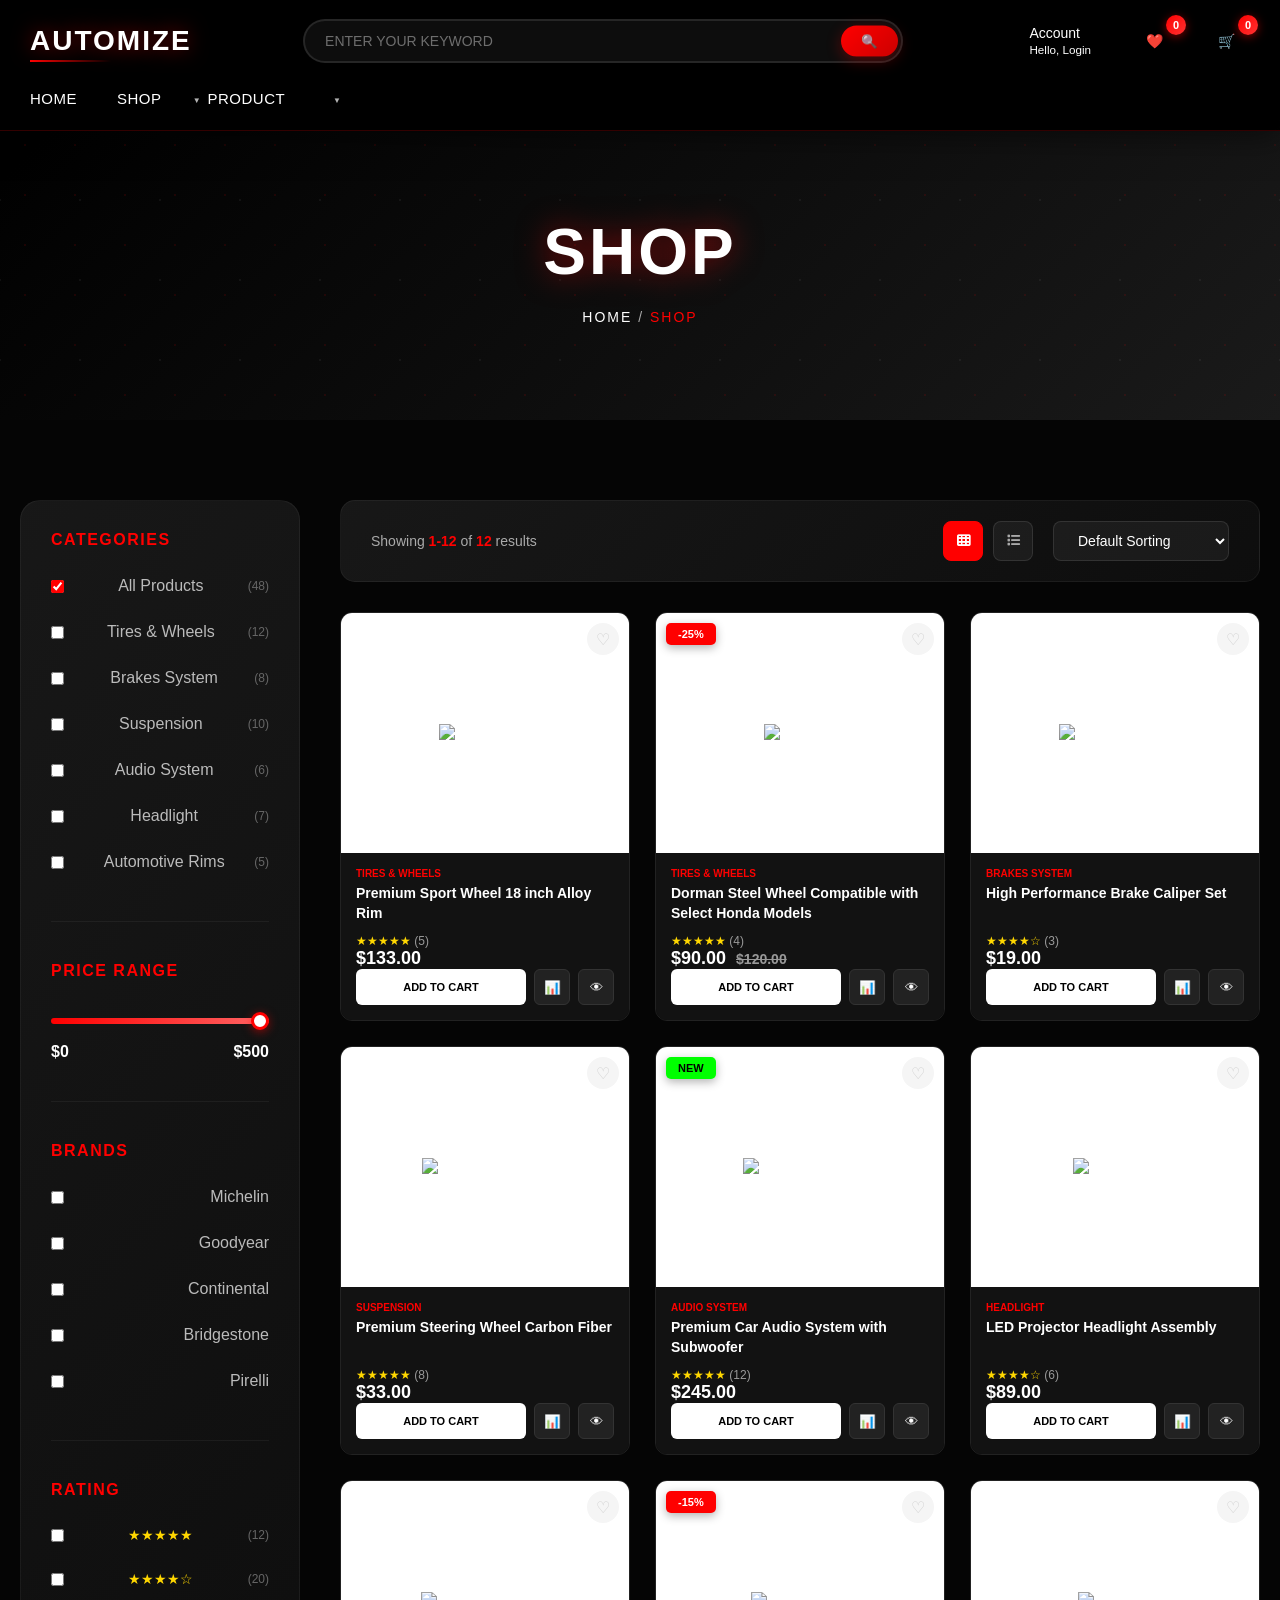
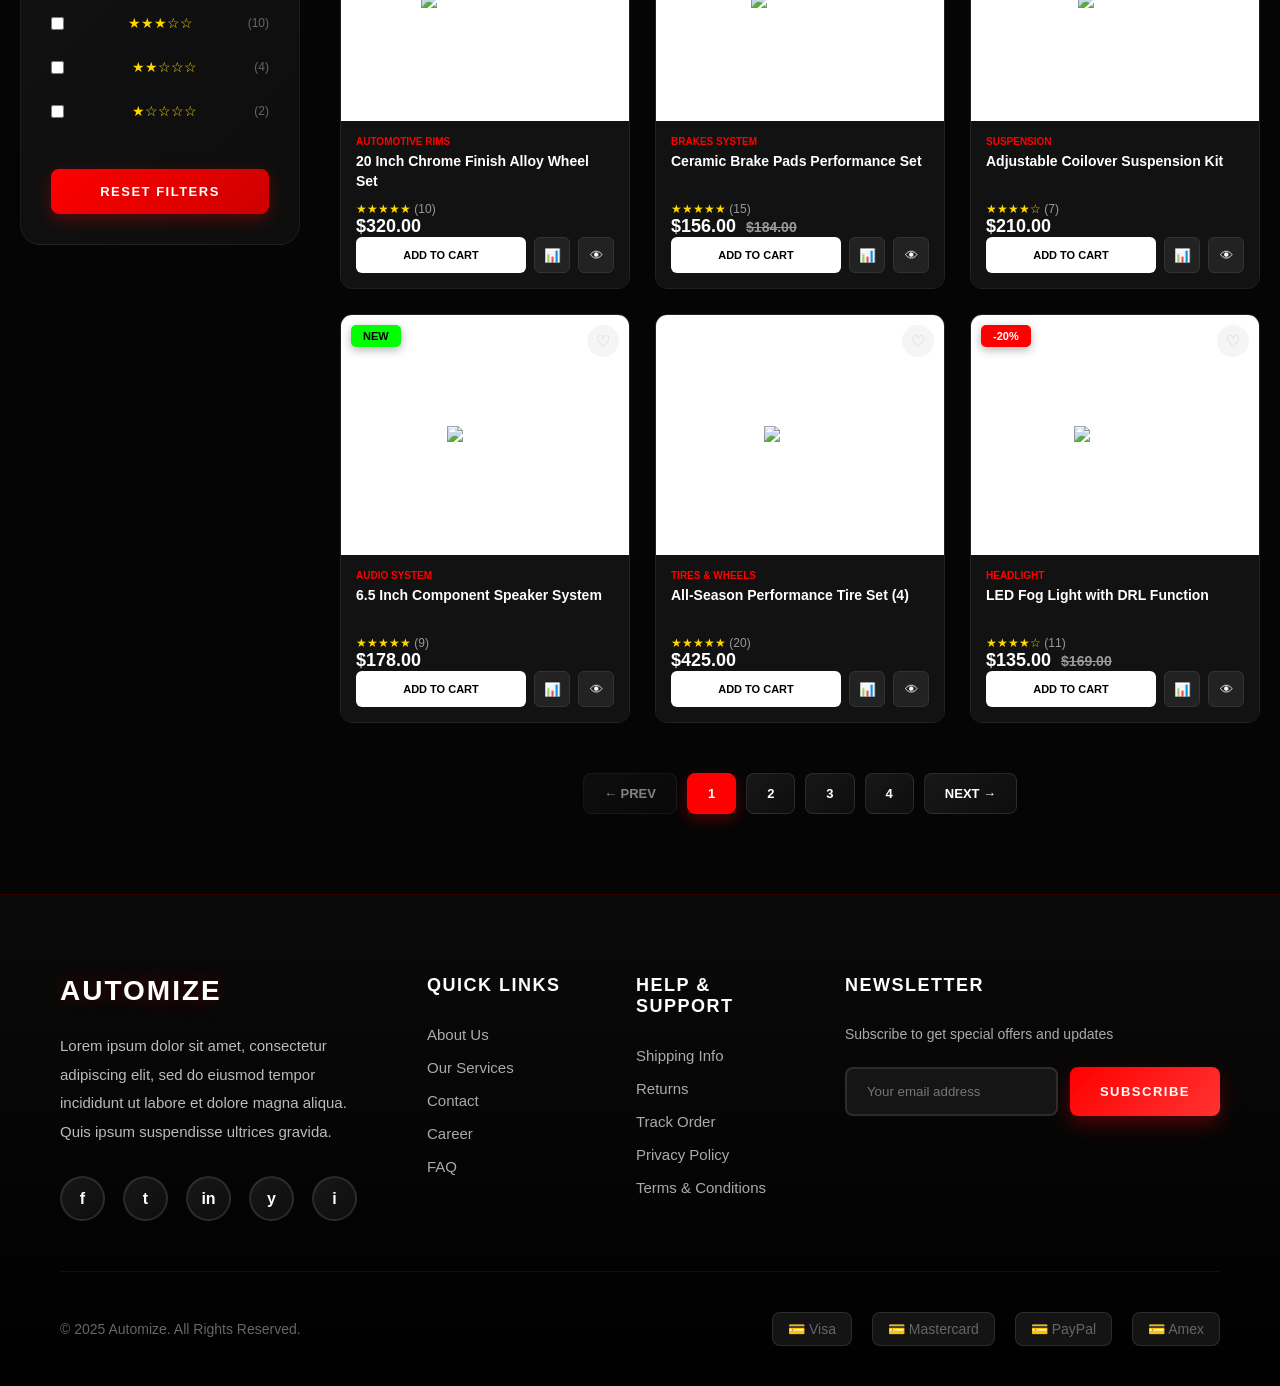
==== shop.html @ 4d79b402 "them trang shop" ====
<!DOCTYPE html>
<html lang="vi">
<head>
    <meta charset="UTF-8">
    <meta name="viewport" content="width=device-width, initial-scale=1.0">
    <title>Shop - Automize Automotive Parts</title>
    
    <link rel="stylesheet" href="css/style.css">
    <link rel="stylesheet" href="css/shop.css">
    <link rel="stylesheet" href="https://cdnjs.cloudflare.com/ajax/libs/font-awesome/6.0.0/css/all.min.css">
</head>
<body>
    <header>
        <div class="header-top">
            <div class="logo"><a href="index.html" style="color: #fff; text-decoration: none;">AUTOMIZE</a></div>
            
            <div class="search-bar">
                <input type="text" placeholder="ENTER YOUR KEYWORD">
                <button>🔍</button>
            </div>
            
            <div class="header-icons">
                <div class="icon-btn">
                    Account<br><small>Hello, Login</small>
                </div>
                <div class="icon-btn">
                    ❤️
                    <span class="badge">0</span>
                </div>
                <div class="icon-btn">
                    🛒
                    <span class="badge">0</span>
                </div>
            </div>
        </div>
        
        <nav>
    <ul class="nav-menu">
        <li><a href="index.html">HOME</a></li>
        <li class="active dropdown">
            <a href="shop.html">SHOP</a>
            <div class="dropdown-content">
                <a href="#" data-filter="all">
                    All Products
                </a>
                <a href="#" data-filter="new">
                    New Arrivals
                </a>
                <a href="#" data-filter="bestseller">
                    Best Sellers
                </a>
                <a href="#" data-filter="sale">
                    Sale Items
                </a>
            </div>
        </li>
        <li class="dropdown">
            <a href="#product">PRODUCT</a>
            <div class="dropdown-content">
                <a href="#" data-category="tires">Tires & Wheels</a>
                <a href="#" data-category="brakes">Brakes System</a>
                <a href="#" data-category="suspension">Suspension</a>
                <a href="#" data-category="audio">Audio System</a>
            </div>
        </li>
    </ul>
</nav>
    </header>

    <!-- Page Header -->
    <section class="page-header">
        <div class="page-header-content">
            <h1>SHOP</h1>
            <div class="breadcrumb">
                <a href="index.html">HOME</a> / <span>SHOP</span>
            </div>
        </div>
    </section>

    <!-- Shop Section -->
    <section class="shop-section">
        <div class="shop-container">
            
            <!-- Sidebar -->
            <aside class="shop-sidebar">
                
                <!-- Categories Filter -->
                <div class="filter-widget">
                    <h3>CATEGORIES</h3>
                    <ul class="category-list">
                        <li>
                            <label>
                                <input type="checkbox" data-category="all" checked>
                                <span>All Products</span>
                                <span class="count">(48)</span>
                            </label>
                        </li>
                        <li>
                            <label>
                                <input type="checkbox" data-category="tires">
                                <span>Tires & Wheels</span>
                                <span class="count">(12)</span>
                            </label>
                        </li>
                        <li>
                            <label>
                                <input type="checkbox" data-category="brakes">
                                <span>Brakes System</span>
                                <span class="count">(8)</span>
                            </label>
                        </li>
                        <li>
                            <label>
                                <input type="checkbox" data-category="suspension">
                                <span>Suspension</span>
                                <span class="count">(10)</span>
                            </label>
                        </li>
                        <li>
                            <label>
                                <input type="checkbox" data-category="audio">
                                <span>Audio System</span>
                                <span class="count">(6)</span>
                            </label>
                        </li>
                        <li>
                            <label>
                                <input type="checkbox" data-category="headlight">
                                <span>Headlight</span>
                                <span class="count">(7)</span>
                            </label>
                        </li>
                        <li>
                            <label>
                                <input type="checkbox" data-category="rims">
                                <span>Automotive Rims</span>
                                <span class="count">(5)</span>
                            </label>
                        </li>
                    </ul>
                </div>

                <!-- Price Filter -->
                <div class="filter-widget">
                    <h3>PRICE RANGE</h3>
                    <div class="price-range">
                        <input type="range" id="priceRange" min="0" max="500" value="500">
                        <div class="price-values">
                            <span>$0</span>
                            <span id="maxPrice">$500</span>
                        </div>
                    </div>
                </div>

                <!-- Brands Filter -->
                <div class="filter-widget">
                    <h3>BRANDS</h3>
                    <ul class="brand-list">
                        <li>
                            <label>
                                <input type="checkbox" data-brand="michelin">
                                <span>Michelin</span>
                            </label>
                        </li>
                        <li>
                            <label>
                                <input type="checkbox" data-brand="goodyear">
                                <span>Goodyear</span>
                            </label>
                        </li>
                        <li>
                            <label>
                                <input type="checkbox" data-brand="continental">
                                <span>Continental</span>
                            </label>
                        </li>
                        <li>
                            <label>
                                <input type="checkbox" data-brand="bridgestone">
                                <span>Bridgestone</span>
                            </label>
                        </li>
                        <li>
                            <label>
                                <input type="checkbox" data-brand="pirelli">
                                <span>Pirelli</span>
                            </label>
                        </li>
                    </ul>
                </div>

                <!-- Rating Filter -->
                <div class="filter-widget">
                    <h3>RATING</h3>
                    <ul class="rating-list">
                        <li>
                            <label>
                                <input type="checkbox" data-rating="5">
                                <span class="stars">★★★★★</span>
                                <span class="count">(12)</span>
                            </label>
                        </li>
                        <li>
                            <label>
                                <input type="checkbox" data-rating="4">
                                <span class="stars">★★★★☆</span>
                                <span class="count">(20)</span>
                            </label>
                        </li>
                        <li>
                            <label>
                                <input type="checkbox" data-rating="3">
                                <span class="stars">★★★☆☆</span>
                                <span class="count">(10)</span>
                            </label>
                        </li>
                        <li>
                            <label>
                                <input type="checkbox" data-rating="2">
                                <span class="stars">★★☆☆☆</span>
                                <span class="count">(4)</span>
                            </label>
                        </li>
                        <li>
                            <label>
                                <input type="checkbox" data-rating="1">
                                <span class="stars">★☆☆☆☆</span>
                                <span class="count">(2)</span>
                            </label>
                        </li>
                    </ul>
                </div>

                <!-- Reset Filters -->
                <button class="reset-filters">RESET FILTERS</button>

            </aside>

            <!-- Main Content -->
            <div class="shop-main">
                
                <!-- Toolbar -->
                <div class="shop-toolbar">
                    <div class="toolbar-left">
                        <span class="result-count">Showing <strong>1-12</strong> of <strong>48</strong> results</span>
                    </div>
                    <div class="toolbar-right">
                        <div class="view-mode">
                            <button class="view-btn active" data-view="grid">
                                <i class="fas fa-th"></i>
                            </button>
                            <button class="view-btn" data-view="list">
                                <i class="fas fa-list"></i>
                            </button>
                        </div>
                        <select class="sort-select">
                            <option value="default">Default Sorting</option>
                            <option value="popularity">Sort by Popularity</option>
                            <option value="rating">Sort by Rating</option>
                            <option value="date">Sort by Latest</option>
                            <option value="price-low">Price: Low to High</option>
                            <option value="price-high">Price: High to Low</option>
                        </select>
                    </div>
                </div>

                <!-- Products Grid -->
                <div class="products-grid">
                    
                    <!-- Product 1 -->
                    <div class="product-card" data-category="tires" data-price="133">
                        <div class="product-image">
                            <button class="wishlist-btn">♡</button>
                            <img src="https://sunwayautoparts.com/wp-content/uploads/2021/11/Car-Wheel.jpg" alt="Car Wheel">
                        </div>
                        <div class="product-info">
                            <div class="product-category">TIRES & WHEELS</div>
                            <h3 class="product-title">Premium Sport Wheel 18 inch Alloy Rim</h3>
                            <div class="product-rating">★★★★★ <span style="color:#999">(5)</span></div>
                            <div class="product-price">$133.00</div>
                            <div class="product-actions">
                                <button class="btn-cart">ADD TO CART</button>
                                <button class="btn-icon" title="Compare">📊</button>
                                <button class="btn-icon" title="View">👁</button>
                            </div>
                        </div>
                    </div>

                    <!-- Product 2 -->
                    <div class="product-card" data-category="tires" data-price="90">
                        <div class="product-image">
                            <div class="product-badge sale">-25%</div>
                            <button class="wishlist-btn">♡</button>
                            <img src="https://automize.risingbamboo.com/wp-content/uploads/2021/08/2-2-600x600.jpg" alt="Car Tire">
                        </div>
                        <div class="product-info">
                            <div class="product-category">TIRES & WHEELS</div>
                            <h3 class="product-title">Dorman Steel Wheel Compatible with Select Honda Models</h3>
                            <div class="product-rating">★★★★★ <span style="color:#999">(4)</span></div>
                            <div class="product-price">
                                $90.00 <span class="old-price">$120.00</span>
                            </div>
                            <div class="product-actions">
                                <button class="btn-cart">ADD TO CART</button>
                                <button class="btn-icon" title="Compare">📊</button>
                                <button class="btn-icon" title="View">👁</button>
                            </div>
                        </div>
                    </div>

                    <!-- Product 3 -->
                    <div class="product-card" data-category="brakes" data-price="19">
                        <div class="product-image">
                            <button class="wishlist-btn">♡</button>
                            <img src="https://automize.risingbamboo.com/wp-content/uploads/2021/08/1-32-600x600.jpg" alt="Brake Caliper">
                        </div>
                        <div class="product-info">
                            <div class="product-category">BRAKES SYSTEM</div>
                            <h3 class="product-title">High Performance Brake Caliper Set</h3>
                            <div class="product-rating">★★★★☆ <span style="color:#999">(3)</span></div>
                            <div class="product-price">$19.00</div>
                            <div class="product-actions">
                                <button class="btn-cart">ADD TO CART</button>
                                <button class="btn-icon" title="Compare">📊</button>
                                <button class="btn-icon" title="View">👁</button>
                            </div>
                        </div>
                    </div>

                    <!-- Product 4 -->
                    <div class="product-card" data-category="suspension" data-price="33">
                        <div class="product-image">
                            <button class="wishlist-btn">♡</button>
                            <img src="https://automize.risingbamboo.com/wp-content/uploads/2021/08/2-26-600x600.jpg" alt="Steering Wheel">
                        </div>
                        <div class="product-info">
                            <div class="product-category">SUSPENSION</div>
                            <h3 class="product-title">Premium Steering Wheel Carbon Fiber</h3>
                            <div class="product-rating">★★★★★ <span style="color:#999">(8)</span></div>
                            <div class="product-price">$33.00</div>
                            <div class="product-actions">
                                <button class="btn-cart">ADD TO CART</button>
                                <button class="btn-icon" title="Compare">📊</button>
                                <button class="btn-icon" title="View">👁</button>
                            </div>
                        </div>
                    </div>

                    <!-- Product 5 -->
                    <div class="product-card" data-category="audio" data-price="245">
                        <div class="product-image">
                            <div class="product-badge new">NEW</div>
                            <button class="wishlist-btn">♡</button>
                            <img src="https://automize.risingbamboo.com/wp-content/uploads/2022/10/2-22.jpg" alt="Audio System">
                        </div>
                        <div class="product-info">
                            <div class="product-category">AUDIO SYSTEM</div>
                            <h3 class="product-title">Premium Car Audio System with Subwoofer</h3>
                            <div class="product-rating">★★★★★ <span style="color:#999">(12)</span></div>
                            <div class="product-price">$245.00</div>
                            <div class="product-actions">
                                <button class="btn-cart">ADD TO CART</button>
                                <button class="btn-icon" title="Compare">📊</button>
                                <button class="btn-icon" title="View">👁</button>
                            </div>
                        </div>
                    </div>

                    <!-- Product 6 -->
                    <div class="product-card" data-category="headlight" data-price="89">
                        <div class="product-image">
                            <button class="wishlist-btn">♡</button>
                            <img src="https://automize.risingbamboo.com/wp-content/uploads/2021/08/2-2-600x600.jpg" alt="Headlight">
                        </div>
                        <div class="product-info">
                            <div class="product-category">HEADLIGHT</div>
                            <h3 class="product-title">LED Projector Headlight Assembly</h3>
                            <div class="product-rating">★★★★☆ <span style="color:#999">(6)</span></div>
                            <div class="product-price">$89.00</div>
                            <div class="product-actions">
                                <button class="btn-cart">ADD TO CART</button>
                                <button class="btn-icon" title="Compare">📊</button>
                                <button class="btn-icon" title="View">👁</button>
                            </div>
                        </div>
                    </div>

                    <!-- Product 7 -->
                    <div class="product-card" data-category="rims" data-price="320">
                        <div class="product-image">
                            <button class="wishlist-btn">♡</button>
                            <img src="https://automize.risingbamboo.com/wp-content/uploads/2022/10/2-19.jpg" alt="Automotive Rim">
                        </div>
                        <div class="product-info">
                            <div class="product-category">AUTOMOTIVE RIMS</div>
                            <h3 class="product-title">20 Inch Chrome Finish Alloy Wheel Set</h3>
                            <div class="product-rating">★★★★★ <span style="color:#999">(10)</span></div>
                            <div class="product-price">$320.00</div>
                            <div class="product-actions">
                                <button class="btn-cart">ADD TO CART</button>
                                <button class="btn-icon" title="Compare">📊</button>
                                <button class="btn-icon" title="View">👁</button>
                            </div>
                        </div>
                    </div>

                    <!-- Product 8 -->
                    <div class="product-card" data-category="brakes" data-price="156">
                        <div class="product-image">
                            <div class="product-badge sale">-15%</div>
                            <button class="wishlist-btn">♡</button>
                            <img src="https://automize.risingbamboo.com/wp-content/uploads/2021/08/1-32-600x600.jpg" alt="Brake Pads">
                        </div>
                        <div class="product-info">
                            <div class="product-category">BRAKES SYSTEM</div>
                            <h3 class="product-title">Ceramic Brake Pads Performance Set</h3>
                            <div class="product-rating">★★★★★ <span style="color:#999">(15)</span></div>
                            <div class="product-price">
                                $156.00 <span class="old-price">$184.00</span>
                            </div>
                            <div class="product-actions">
                                <button class="btn-cart">ADD TO CART</button>
                                <button class="btn-icon" title="Compare">📊</button>
                                <button class="btn-icon" title="View">👁</button>
                            </div>
                        </div>
                    </div>

                    <!-- Product 9-12: Duplicate for demo -->
                    <div class="product-card" data-category="suspension" data-price="210">
                        <div class="product-image">
                            <button class="wishlist-btn">♡</button>
                            <img src="https://sunwayautoparts.com/wp-content/uploads/2021/11/Car-Wheel.jpg" alt="Coilover">
                        </div>
                        <div class="product-info">
                            <div class="product-category">SUSPENSION</div>
                            <h3 class="product-title">Adjustable Coilover Suspension Kit</h3>
                            <div class="product-rating">★★★★☆ <span style="color:#999">(7)</span></div>
                            <div class="product-price">$210.00</div>
                            <div class="product-actions">
                                <button class="btn-cart">ADD TO CART</button>
                                <button class="btn-icon" title="Compare">📊</button>
                                <button class="btn-icon" title="View">👁</button>
                            </div>
                        </div>
                    </div>

                    <div class="product-card" data-category="audio" data-price="178">
                        <div class="product-image">
                            <div class="product-badge new">NEW</div>
                            <button class="wishlist-btn">♡</button>
                            <img src="https://automize.risingbamboo.com/wp-content/uploads/2022/10/2-22.jpg" alt="Speaker">
                        </div>
                        <div class="product-info">
                            <div class="product-category">AUDIO SYSTEM</div>
                            <h3 class="product-title">6.5 Inch Component Speaker System</h3>
                            <div class="product-rating">★★★★★ <span style="color:#999">(9)</span></div>
                            <div class="product-price">$178.00</div>
                            <div class="product-actions">
                                <button class="btn-cart">ADD TO CART</button>
                                <button class="btn-icon" title="Compare">📊</button>
                                <button class="btn-icon" title="View">👁</button>
                            </div>
                        </div>
                    </div>

                    <div class="product-card" data-category="tires" data-price="425">
                        <div class="product-image">
                            <button class="wishlist-btn">♡</button>
                            <img src="https://automize.risingbamboo.com/wp-content/uploads/2021/08/2-2-600x600.jpg" alt="Tire Set">
                        </div>
                        <div class="product-info">
                            <div class="product-category">TIRES & WHEELS</div>
                            <h3 class="product-title">All-Season Performance Tire Set (4)</h3>
                            <div class="product-rating">★★★★★ <span style="color:#999">(20)</span></div>
                            <div class="product-price">$425.00</div>
                            <div class="product-actions">
                                <button class="btn-cart">ADD TO CART</button>
                                <button class="btn-icon" title="Compare">📊</button>
                                <button class="btn-icon" title="View">👁</button>
                            </div>
                        </div>
                    </div>

                    <div class="product-card" data-category="headlight" data-price="135">
                        <div class="product-image">
                            <div class="product-badge sale">-20%</div>
                            <button class="wishlist-btn">♡</button>
                            <img src="https://automize.risingbamboo.com/wp-content/uploads/2022/10/2-19.jpg" alt="Fog Light">
                        </div>
                        <div class="product-info">
                            <div class="product-category">HEADLIGHT</div>
                            <h3 class="product-title">LED Fog Light with DRL Function</h3>
                            <div class="product-rating">★★★★☆ <span style="color:#999">(11)</span></div>
                            <div class="product-price">
                                $135.00 <span class="old-price">$169.00</span>
                            </div>
                            <div class="product-actions">
                                <button class="btn-cart">ADD TO CART</button>
                                <button class="btn-icon" title="Compare">📊</button>
                                <button class="btn-icon" title="View">👁</button>
                            </div>
                        </div>
                    </div>

                </div>

                <!-- Pagination -->
                <div class="pagination">
                    <button class="page-btn" disabled>← PREV</button>
                    <button class="page-number active">1</button>
                    <button class="page-number">2</button>
                    <button class="page-number">3</button>
                    <button class="page-number">4</button>
                    <button class="page-btn">NEXT →</button>
                </div>

            </div>

        </div>
    </section>

    <footer>
        <div class="footer-content">
            <div class="footer-about">
                <h3>AUTOMIZE</h3>
                <p>Lorem ipsum dolor sit amet, consectetur adipiscing elit, sed do eiusmod tempor incididunt ut labore et dolore magna aliqua. Quis ipsum suspendisse ultrices gravida.</p>
                <div class="social-links">
                    <a href="#">f</a>
                    <a href="#">t</a>
                    <a href="#">in</a>
                    <a href="#">y</a>
                    <a href="#">i</a>
                </div>
            </div>
            
            <div class="footer-section">
                <h4>Quick Links</h4>
                <ul>
                    <li><a href="#">About Us</a></li>
                    <li><a href="#">Our Services</a></li>
                    <li><a href="#">Contact</a></li>
                    <li><a href="#">Career</a></li>
                    <li><a href="#">FAQ</a></li>
                </ul>
            </div>
            
            <div class="footer-section">
                <h4>Help & Support</h4>
                <ul>
                    <li><a href="#">Shipping Info</a></li>
                    <li><a href="#">Returns</a></li>
                    <li><a href="#">Track Order</a></li>
                    <li><a href="#">Privacy Policy</a></li>
                    <li><a href="#">Terms & Conditions</a></li>
                </ul>
            </div>
            
            <div class="footer-section">
                <h4>Newsletter</h4>
                <p style="color: #aaa; margin-bottom: 15px; font-size: 14px;">Subscribe to get special offers and updates</p>
                <div class="newsletter">
                    <input type="email" placeholder="Your email address">
                    <button>Subscribe</button>
                </div>
            </div>
        </div>
        
        <div class="footer-bottom">
            <div>© 2025 Automize. All Rights Reserved.</div>
            <div class="payment-methods">
                <span>💳 Visa</span>
                <span>💳 Mastercard</span>
                <span>💳 PayPal</span>
                <span>💳 Amex</span>
            </div>
        </div>
    </footer>

    <script src="https://cdnjs.cloudflare.com/ajax/libs/jquery/3.7.1/jquery.min.js"></script>
    <script src="js/main.js"></script>
    <script src="js/shop.js"></script>
</body>
</html>
---- css/style.css ----
/* ===================================
   AUTOMIZE - AUTOMOTIVE E-COMMERCE
   Enhanced Realistic Stylesheet
   =================================== */
   @import url('https://fonts.googleapis.com/css2?family=Montserrat:wght@800;900&family=Oswald:wght@500;700&display=swap');
/* Reset & Base Styles */
* {
    margin: 0;
    padding: 0;
    box-sizing: border-box;
}

body {
    font-family: 'Segoe UI', Tahoma, Geneva, Verdana, sans-serif;
    background: #000;
    color: #fff;
    overflow-x: hidden;
}

/* Custom Scrollbar */
::-webkit-scrollbar {
    width: 10px;
}

::-webkit-scrollbar-track {
    background: #0a0a0a;
}

::-webkit-scrollbar-thumb {
    background: #ff0000;
    border-radius: 5px;
}

::-webkit-scrollbar-thumb:hover {
    background: #cc0000;
}

/* ===================================
   HEADER & NAVIGATION
   =================================== */

header {
    background: linear-gradient(180deg, rgba(0, 0, 0, 0.98) 0%, rgba(0, 0, 0, 0.95) 100%);
    padding: 15px 0;
    position: fixed;
    width: 100%;
    top: 0;
    z-index: 1000;
    border-bottom: 1px solid rgba(255, 0, 0, 0.2);
    backdrop-filter: blur(10px);
    box-shadow: 0 5px 30px rgba(0, 0, 0, 0.5);
}

.header-top {
    max-width: 1400px;
    margin: 0 auto;
    padding: 0 30px;
    display: flex;
    justify-content: space-between;
    align-items: center;
    margin-bottom: 15px;
}

.logo {
    font-size: 28px;
    font-weight: 800;
    letter-spacing: 2px;
    color: #fff;
    text-shadow: 0 0 20px rgba(255, 0, 0, 0.5);
    position: relative;
}

.logo::after {
    content: '';
    position: absolute;
    bottom: -5px;
    left: 0;
    width: 50%;
    height: 2px;
    background: linear-gradient(90deg, #ff0000, transparent);
}

.search-bar {
    flex: 1;
    max-width: 600px;
    margin: 0 40px;
    position: relative;
}

.search-bar input {
    width: 100%;
    padding: 12px 50px 12px 20px;
    border: 2px solid rgba(255, 255, 255, 0.1);
    border-radius: 25px;
    background: rgba(255, 255, 255, 0.05);
    color: #fff;
    font-size: 14px;
    transition: all 0.3s;
}

.search-bar input::placeholder {
    color: rgba(255, 255, 255, 0.4);
}

.search-bar input:focus {
    outline: none;
    border-color: #ff0000;
    background: rgba(255, 255, 255, 0.08);
    box-shadow: 0 0 20px rgba(255, 0, 0, 0.3);
}

.search-bar button {
    position: absolute;
    right: 5px;
    top: 50%;
    transform: translateY(-50%);
    background: linear-gradient(135deg, #ff0000, #cc0000);
    border: none;
    padding: 8px 20px;
    border-radius: 20px;
    color: #fff;
    cursor: pointer;
    transition: all 0.3s;
    box-shadow: 0 4px 15px rgba(255, 0, 0, 0.3);
}

.search-bar button:hover {
    transform: translateY(-50%) scale(1.05);
    box-shadow: 0 6px 20px rgba(255, 0, 0, 0.5);
}

.header-icons {
    display: flex;
    gap: 25px;
    align-items: center;
}

.icon-btn {
    position: relative;
    cursor: pointer;
    color: #fff;
    font-size: 14px;
    padding: 10px 15px;
    border-radius: 8px;
    transition: all 0.3s;
}

.icon-btn:hover {
    background: rgba(255, 0, 0, 0.1);
}

.icon-btn .badge {
    position: absolute;
    top: -8px;
    right: -8px;
    background: linear-gradient(135deg, #ff0000, #ff3333);
    color: #fff;
    border-radius: 50%;
    width: 20px;
    height: 20px;
    font-size: 11px;
    display: flex;
    align-items: center;
    justify-content: center;
    font-weight: 700;
    box-shadow: 0 2px 10px rgba(255, 0, 0, 0.5);
    animation: pulse 2s infinite;
}

@keyframes pulse {
    0%, 100% { transform: scale(1); }
    50% { transform: scale(1.1); }
}

nav {
    max-width: 1400px;
    margin: 0 auto;
    padding: 0 30px;
}

.nav-menu {
    display: flex;
    gap: 40px;
    list-style: none;
    align-items: center;
}

.nav-menu li {
    position: relative;
}

.nav-menu a {
    color: #fff;
    text-decoration: none;
    font-size: 15px;
    font-weight: 500;
    text-transform: uppercase;
    letter-spacing: 0.5px;
    transition: all 0.3s;
    padding: 8px 0;
    position: relative;
}

.nav-menu a::after {
    content: '';
    position: absolute;
    bottom: 0;
    left: 50%;
    width: 0;
    height: 2px;
    background: #ff0000;
    transition: all 0.3s;
    transform: translateX(-50%);
}

.nav-menu a:hover::after,
.nav-menu li.active a::after {
    width: 100%;
}

.nav-menu a:hover {
    color: #ff0000;
}

.nav-menu li.active a {
    color: #ff0000;
}

/* Dropdown Menu */
.dropdown {
    position: relative;
}

.dropdown-content {
    display: none;
    position: absolute;
    top: 100%;
    left: 0;
    background: rgba(20, 20, 20, 0.98);
    min-width: 220px;
    box-shadow: 0 10px 30px rgba(0, 0, 0, 0.5);
    z-index: 1;
    margin-top: 15px;
    border-radius: 12px;
    overflow: hidden;
    backdrop-filter: blur(10px);
    border: 1px solid rgba(255, 0, 0, 0.2);
}

.dropdown:hover .dropdown-content {
    display: block;
    animation: slideDown 0.3s ease;
}

@keyframes slideDown {
    from {
        opacity: 0;
        transform: translateY(-10px);
    }
    to {
        opacity: 1;
        transform: translateY(0);
    }
}

.dropdown-content a {
    display: block;
    padding: 14px 20px;
    text-transform: none;
    font-size: 14px;
    border-bottom: 1px solid rgba(255, 255, 255, 0.05);
    transition: all 0.3s;
}

.dropdown-content a:hover {
    background: rgba(255, 0, 0, 0.1);
    padding-left: 30px;
}

   .hero {
    margin-top: 120px;
    height: 700px;
    background-image: url('https://octane.rent/wp-content/uploads/2025/09/Koenigsegg_Jesko_1.jpg');
    background-size: cover;
    background-position: center right;
    background-repeat: no-repeat;
    display: flex;
    align-items: center;
    padding: 0 80px;
    position: relative;
    overflow: hidden;
}

/* Gradient overlay chéo từ trái sang phải */
.hero::before {
    content: '';
    position: absolute;
    top: 0;
    left: 0;
    right: 0;
    bottom: 0;
    background: linear-gradient(
        110deg,
        rgba(0, 0, 0, 0.85) 0%,
        rgba(0, 0, 0, 0.75) 25%,
        rgba(0, 0, 0, 0.4) 50%,
        transparent 75%
    );
    z-index: 0;
}

/* Hiệu ứng particles động */
.hero::after {
    content: '';
    position: absolute;
    width: 100%;
    height: 100%;
    top: 0;
    left: 0;
    background-image: 
        radial-gradient(circle, rgba(255, 0, 0, 0.1) 1px, transparent 1px),
        radial-gradient(circle, rgba(255, 255, 255, 0.05) 1px, transparent 1px);
    background-size: 50px 50px, 80px 80px;
    background-position: 0 0, 40px 40px;
    animation: particles 20s linear infinite;
    z-index: 0;
}

@keyframes particles {
    0% {
        transform: translateY(0);
    }
    100% {
        transform: translateY(50px);
    }
}

.hero-content {
    max-width: 600px;
    z-index: 2;
    position: relative;
    animation: fadeInScale 1.2s cubic-bezier(0.175, 0.885, 0.32, 1.275);
}

@keyframes fadeInScale {
    0% {
        opacity: 0;
        transform: translateY(40px) scale(0.9);
    }
    100% {
        opacity: 1;
        transform: translateY(0) scale(1);
    }
}

.hero-tag {
    color: #fff;
    background: linear-gradient(135deg, #ff0000, #ff4444);
    font-size: 10px;
    text-transform: uppercase;
    letter-spacing: 3px;
    margin-bottom: 25px;
    font-weight: 700;
    display: inline-block;
    padding: 10px 24px;
    border-radius: 4px;
    box-shadow: 
        0 4px 15px rgba(255, 0, 0, 0.4),
        inset 0 1px 0 rgba(255, 255, 255, 0.2);
    position: relative;
    overflow: hidden;
    animation: slideDown 0.8s ease 0.3s both;
}

.hero-tag::before {
    content: '';
    position: absolute;
    top: 0;
    left: -100%;
    width: 100%;
    height: 100%;
    background: linear-gradient(90deg, transparent, rgba(255, 255, 255, 0.3), transparent);
    animation: shine 3s infinite;
}

@keyframes shine {
    0% { left: -100%; }
    50%, 100% { left: 100%; }
}

@keyframes slideDown {
    from {
        opacity: 0;
        transform: translateY(-20px);
    }
    to {
        opacity: 1;
        transform: translateY(0);
    }
}

.hero h1 {
    font-size: 64px;
    line-height: 1.1;
    margin-bottom: 35px;
    font-weight: 900;
    letter-spacing: -1px;
    text-shadow: 
        3px 3px 0 rgba(0, 0, 0, 0.8),
        6px 6px 20px rgba(0, 0, 0, 0.6);
    animation: slideUp 1s ease 0.5s both;
}

@keyframes slideUp {
    from {
        opacity: 0;
        transform: translateY(30px);
    }
    to {
        opacity: 1;
        transform: translateY(0);
    }
}

.hero h1 .highlight {
    color: #ff0000;
    display: block;
    font-size: 72px;
    margin-top: 10px;
    background: linear-gradient(135deg, #ff0000 0%, #ff6666 100%);
    -webkit-background-clip: text;
    -webkit-text-fill-color: transparent;
    background-clip: text;
    position: relative;
    animation: textGlow 3s ease-in-out infinite;
    text-shadow: none;
    filter: drop-shadow(0 0 30px rgba(255, 0, 0, 0.6))
            drop-shadow(3px 3px 0 rgba(0, 0, 0, 0.8));
}

@keyframes textGlow {
    0%, 100% {
        filter: drop-shadow(0 0 20px rgba(255, 0, 0, 0.5))
                drop-shadow(3px 3px 0 rgba(0, 0, 0, 0.8));
    }
    50% {
        filter: drop-shadow(0 0 40px rgba(255, 0, 0, 0.9))
                drop-shadow(0 0 60px rgba(255, 0, 0, 0.6))
                drop-shadow(3px 3px 0 rgba(0, 0, 0, 0.8));
    }
}

.hero-btn {
    background: linear-gradient(135deg, #ff0000 0%, #cc0000 100%);
    color: #fff;
    padding: 18px 48px;
    border: 2px solid rgba(255, 255, 255, 0.2);
    border-radius: 8px;
    font-size: 13px;
    font-weight: 700;
    cursor: pointer;
    text-transform: uppercase;
    letter-spacing: 2px;
    transition: all 0.4s cubic-bezier(0.68, -0.55, 0.265, 1.55);
    box-shadow: 
        0 10px 30px rgba(255, 0, 0, 0.4),
        inset 0 1px 0 rgba(255, 255, 255, 0.2);
    position: relative;
    overflow: hidden;
    animation: slideUp 1s ease 0.7s both;
}

.hero-btn::before {
    content: '';
    position: absolute;
    top: 0;
    left: -100%;
    width: 100%;
    height: 100%;
    background: linear-gradient(90deg, transparent, rgba(255, 255, 255, 0.3), transparent);
    transition: left 0.5s;
}

.hero-btn::after {
    content: '';
    position: absolute;
    top: 50%;
    left: 50%;
    width: 0;
    height: 0;
    background: rgba(255, 255, 255, 0.2);
    border-radius: 50%;
    transform: translate(-50%, -50%);
    transition: width 0.6s, height 0.6s;
}

.hero-btn:hover::before {
    left: 100%;
}

.hero-btn:hover::after {
    width: 300px;
    height: 300px;
}

.hero-btn:hover {
    transform: translateY(-5px) scale(1.05);
    border-color: rgba(255, 255, 255, 0.4);
    box-shadow: 
        0 20px 50px rgba(255, 0, 0, 0.6),
        0 0 60px rgba(255, 0, 0, 0.4),
        inset 0 1px 0 rgba(255, 255, 255, 0.3);
}

.hero-btn:active {
    transform: translateY(-2px) scale(1.02);
}

/* Accent line decoration */
.hero-content::before {
    content: '';
    position: absolute;
    left: -40px;
    top: 50%;
    transform: translateY(-50%);
    width: 4px;
    height: 200px;
    background: linear-gradient(to bottom, transparent, #ff0000, transparent);
    border-radius: 2px;
    animation: lineGrow 1s ease 0.8s both;
}

@keyframes lineGrow {
    from {
        height: 0;
        opacity: 0;
    }
    to {
        height: 200px;
        opacity: 1;
    }
}

/* Responsive cho tablet */
@media (max-width: 1024px) {
    .hero {
        padding: 0 60px;
    }
    
    .hero h1 {
        font-size: 52px;
    }
    
    .hero h1 .highlight {
        font-size: 58px;
    }
}

/* Responsive cho mobile */
@media (max-width: 768px) {
    .hero {
        height: 600px;
        padding: 0 30px;
        margin-top: 80px;
        background-position: 70% center;
    }
    
    .hero::before {
        background: linear-gradient(
            to bottom,
            rgba(0, 0, 0, 0.9) 0%,
            rgba(0, 0, 0, 0.75) 40%,
            rgba(0, 0, 0, 0.5) 70%,
            transparent 100%
        );
    }
    
    .hero-content::before {
        display: none;
    }
    
    .hero h1 {
        font-size: 40px;
    }
    
    .hero h1 .highlight {
        font-size: 46px;
    }
    
    .hero-btn {
        padding: 16px 40px;
        font-size: 12px;
    }
    
    .hero-tag {
        font-size: 9px;
        padding: 8px 20px;
    }
}
/* ===================================
   FEATURES SECTION
   =================================== */

.features {
    padding: 80px 60px;
    background: #0a0a0a;
    position: relative;
}

.features::before {
    content: '';
    position: absolute;
    top: 0;
    left: 0;
    right: 0;
    height: 1px;
    background: linear-gradient(90deg, transparent, #ff0000, transparent);
}

.features-grid {
    max-width: 1400px;
    margin: 0 auto;
    display: grid;
    grid-template-columns: repeat(3, 1fr);
    gap: 40px;
}

.feature-card {
    background: linear-gradient(135deg, rgba(26, 26, 26, 0.8), rgba(20, 20, 20, 0.9));
    padding: 40px;
    border-radius: 20px;
    display: flex;
    gap: 25px;
    transition: all 0.4s;
    border: 1px solid rgba(255, 255, 255, 0.05);
    position: relative;
    overflow: hidden;
}

.feature-card::before {
    content: '';
    position: absolute;
    top: 0;
    left: -100%;
    width: 100%;
    height: 100%;
    background: linear-gradient(90deg, transparent, rgba(255, 0, 0, 0.1), transparent);
    transition: left 0.6s;
}

.feature-card:hover::before {
    left: 100%;
}

.feature-card:hover {
    transform: translateY(-10px);
    border-color: rgba(255, 0, 0, 0.3);
    box-shadow: 0 20px 50px rgba(0, 0, 0, 0.5);
}

.feature-icon {
    width: 70px;
    height: 70px;
    background: linear-gradient(135deg, #ff0000, #ff3333);
    border-radius: 50%;
    display: flex;
    align-items: center;
    justify-content: center;
    font-size: 28px;
    flex-shrink: 0;
    box-shadow: 0 10px 30px rgba(255, 0, 0, 0.3);
    transition: all 0.3s;
}

.feature-card:hover .feature-icon {
    transform: scale(1.1) rotate(5deg);
    box-shadow: 0 15px 40px rgba(255, 0, 0, 0.5);
}

.feature-content h3 {
    color: #ff0000;
    font-size: 17px;
    text-transform: uppercase;
    margin-bottom: 12px;
    letter-spacing: 1.5px;
    font-weight: 700;
}

.feature-content p {
    color: #bbb;
    line-height: 1.7;
    font-size: 14px;
}
/* ===================================
   PRODUCTS SECTION - CINEMATIC STYLE
   =================================== */

   .products {
    padding: 100px 60px;
    background: #050505; /* Nền đen sâu thẳm */
}

.section-header h2 {
    color: #fff;
    text-align: center;
    font-size: 48px;
    margin-bottom: 60px;
    font-weight: 900;
    text-transform: uppercase;
    letter-spacing: 2px;
}

.product-promo {
    display: grid;
    grid-template-columns: 1fr 1fr;
    gap: 40px;
    max-width: 1400px;
    margin: 0 auto;
}

/* --- THIẾT LẬP THẺ CARD --- */
.promo-card {
    height: 450px; /* Tăng chiều cao lên chút cho thoáng */
    border-radius: 25px;
    overflow: hidden;
    position: relative;
    border: 1px solid rgba(255, 255, 255, 0.05); /* Viền siêu mỏng */
    transition: all 0.5s cubic-bezier(0.25, 0.8, 0.25, 1);
    
    /* Flexbox căn chữ */
    display: flex;
    align-items: center;
    justify-content: flex-start;
    
    background-repeat: no-repeat;
    
    /* MẤU CHỐT: auto 100% giúp ảnh cao bằng thẻ, không bị cắt trên dưới */
    background-size: auto 100%; 
    background-position: right center; /* Ghim ảnh sang phải */
}

.promo-card:hover {
    transform: translateY(-10px) scale(1.02); /* Phóng to nhẹ khi hover */
    box-shadow: 0 30px 60px rgba(0,0,0,0.8);
    border-color: rgba(255, 255, 255, 0.2);
}

/* --- CARD 1: MICHELIN (Nền đen) --- */
.promo-card.dark {
    background-color: #0a0a0a;
    
    /* ĐIỀU CHỈNH GRADIENT MỎNG HƠN: */
    background-image: 
        linear-gradient(90deg, 
            rgba(0,0,0, 0.95) 0%,   /* Mép trái: Đậm để rõ chữ */
            rgba(0,0,0, 0.5) 35%,   /* Giữa chữ: Giảm độ đậm xuống 50% (nhìn xuyên thấu được) */
            rgba(0,0,0, 0.0) 55%    /* Tại 55%: Biến mất hoàn toàn (Trong suốt) */
        ),
        url('https://koenigsegg-cdn-g7eehhd6f0ewcaff.z02.azurefd.net/drupal/styles/1400x1000/azure/2022-04/Koenigsegg%20Jesko%20Absolut%20-%20Rear%20Tire.jpg?h=8621d985&itok=nxnsPBPc'); 
}

/* --- CARD 2: BRAKES (Nền đỏ) --- */
.promo-card.red {
    background-color: #400000;
    
    background-image: 
        linear-gradient(90deg, 
            rgba(64,0,0, 0.95) 0%,   /* Mép trái: Đỏ đậm */
            rgba(64,0,0, 0.5) 35%,   /* Giữa chữ: Đỏ mờ 50% */
            rgba(64,0,0, 0.0) 55%    /* Tại 55%: Biến mất hoàn toàn */
        ),
        url('https://www.europeanprestige.co.uk/blobs/stock/734/images/6d5951d7-cdd9-4cd4-a3d2-922b65313021/hi4a8640.jpg?width=2000&height=1333');
}

/* --- PHẦN CHỮ --- */
.promo-card > div {
    position: relative;
    z-index: 2;
    padding-left: 50px;
    width: 45%; /* Giới hạn chữ không được chạm vào xe */
}

.promo-card h3 {
    font-size: 48px; /* Chữ to hơn chút */
    color: #fff;
    margin-bottom: 15px;
    font-family: 'Oswald', sans-serif;
    font-weight: 700;
    line-height: 1;
    text-transform: uppercase;
}

.promo-card h3.yellow { color: #FFD700; }

.promo-card p {
    color: #aaa;
    font-size: 14px;
    letter-spacing: 3px;
    margin-bottom: 35px;
    text-transform: uppercase;
    font-weight: 500;
}

/* NÚT BẤM */
.promo-btn {
    padding: 15px 40px;
    background: rgba(255,255,255,0.1); /* Nền kính mờ */
    backdrop-filter: blur(5px);
    color: #fff;
    border: 1px solid rgba(255,255,255,0.5);
    font-weight: 700;
    text-transform: uppercase;
    cursor: pointer;
    letter-spacing: 2px;
    transition: 0.3s;
}

.promo-card.dark .promo-btn:hover {
    background: #FFD700;
    color: #000;
    border-color: #FFD700;
    box-shadow: 0 0 20px rgba(255, 215, 0, 0.4);
}

.promo-card.red .promo-btn:hover {
    background: #ff0000;
    border-color: #ff0000;
    box-shadow: 0 0 20px rgba(255, 0, 0, 0.4);
}

/* RESPONSIVE */
@media (max-width: 992px) {
    .product-promo { grid-template-columns: 1fr; }
    .promo-card { 
        height: 380px; 
        background-size: cover; /* Trên đt thì dùng cover cho lấp đầy */
        background-position: center; 
    }
    .promo-card.dark, .promo-card.red {
        /* Trên điện thoại phủ tối toàn bộ để đọc chữ */
        background-image: 
            linear-gradient(to right, rgba(0,0,0,0.8), rgba(0,0,0,0.4)),
            url('https://i.imgur.com/L8tqTqP.png'); 
    }
    .promo-card.red {
        background-image: 
            linear-gradient(to right, rgba(60,0,0,0.9), rgba(60,0,0,0.4)),
            url('https://i.imgur.com/5pHsO32.png');
    }
    .promo-card > div { width: 100%; padding-left: 30px; }
}

/* ===================================
   CATEGORIES
   =================================== */

.categories {
    max-width: 1400px;
    margin: 0 auto 100px;
    display: grid;
    grid-template-columns: repeat(6, 1fr);
    gap: 25px;
}

.category-card {
    background: linear-gradient(135deg, rgba(26, 26, 26, 0.9), rgba(15, 15, 15, 0.9));
    padding: 40px 25px;
    border-radius: 20px;
    text-align: center;
    transition: all 0.4s;
    cursor: pointer;
    border: 2px solid transparent;
    position: relative;
    overflow: hidden;
}

.category-card::before {
    content: '';
    position: absolute;
    top: 50%;
    left: 50%;
    width: 0;
    height: 0;
    background: radial-gradient(circle, rgba(255, 0, 0, 0.15), transparent);
    border-radius: 50%;
    transform: translate(-50%, -50%);
    transition: all 0.5s;
}

.category-card:hover::before {
    width: 300px;
    height: 300px;
}

.category-card:hover {
    border-color: #ff0000;
    transform: translateY(-10px);
    box-shadow: 0 20px 50px rgba(255, 0, 0, 0.2);
}

.category-icon {
    font-size: 56px;
    margin-bottom: 20px;
    filter: drop-shadow(0 5px 15px rgba(255, 215, 0, 0.3));
    transition: all 0.3s;
}

.category-card:hover .category-icon {
    transform: scale(1.15) rotate(5deg);
}

.category-card h4 {
    font-size: 16px;
    margin-bottom: 18px;
    text-transform: uppercase;
    letter-spacing: 1px;
    font-weight: 700;
    position: relative;
    z-index: 1;
}

.category-card ul {
    list-style: none;
    font-size: 13px;
    color: #aaa;
    position: relative;
    z-index: 1;
}

.category-card ul li {
    margin: 10px 0;
    transition: all 0.3s;
}

.category-card:hover ul li {
    color: #fff;
}

/* ===================================
   BEST SELLERS - GIAO DIỆN 4 CỘT (CHUẨN)
   =================================== */

   .best-sellers {
    background: #050505; /* Nền web đen tuyền */
    padding: 80px 20px;
}

.section-header h2 {
    color: #fff;
    font-size: 40px;
    text-align: center;
    margin-bottom: 50px;
    font-weight: 800;
    text-transform: uppercase;
    letter-spacing: 2px;
}

/* TABS */
.product-tabs {
    display: flex;
    justify-content: center;
    gap: 20px;
    margin-bottom: 40px;
}

.product-tabs button {
    background: transparent;
    border: 1px solid #333;
    color: #888;
    padding: 8px 20px;
    border-radius: 20px;
    text-transform: uppercase;
    font-size: 13px;
    font-weight: 700;
    cursor: pointer;
    transition: all 0.3s;
}

.product-tabs button.active,
.product-tabs button:hover {
    background: #ff0000;
    border-color: #ff0000;
    color: #fff;
}

/* LƯỚI SẢN PHẨM (4 CỘT) */
.product-grid {
    display: grid;
    /* QUAN TRỌNG: Chia 4 cột */
    grid-template-columns: repeat(4, 1fr); 
    gap: 25px; /* Khoảng cách vừa phải */
    max-width: 1400px; /* Mở rộng khung để chứa đủ 4 thẻ */
    margin: 0 auto;
}

/* --- THIẾT KẾ THẺ (CARD) --- */
.product-card {
    border-radius: 12px;
    overflow: hidden;
    transition: all 0.4s ease;
    border: 1px solid #222;
    display: flex;
    flex-direction: column;
}

.product-card:hover {
    transform: translateY(-8px);
    border-color: #ff0000;
    box-shadow: 0 10px 30px rgba(255, 0, 0, 0.15);
}

/* --- 1. PHẦN ẢNH (NỀN TRẮNG - CHIỀU CAO VỪA PHẢI) --- */
.product-image {
    background: #ffffff;
    /* Giảm xuống 240px vì thẻ hẹp hơn, để ảnh cao quá thẻ sẽ xấu */
    height: 240px; 
    width: 100%;
    display: flex;
    align-items: center;
    justify-content: center;
    position: relative;
    padding: 20px;
}

.product-image img {
    max-width: 90%;
    max-height: 90%;
    object-fit: contain;
    transition: transform 0.5s ease;
}

.product-card:hover .product-image img {
    transform: scale(1.1);
}

.wishlist-btn {
    position: absolute;
    top: 10px;
    right: 10px;
    width: 32px;
    height: 32px;
    border-radius: 50%;
    background: #f5f5f5;
    border: none;
    cursor: pointer;
    font-size: 16px;
    color: #ccc;
    display: flex;
    align-items: center;
    justify-content: center;
    transition: 0.3s;
    z-index: 5;
}

.wishlist-btn:hover {
    background: #ff0000;
    color: #fff;
}

/* --- 2. PHẦN CHỮ (NỀN ĐEN - GỌN GÀNG) --- */
.product-info {
    background: #121212;
    padding: 15px; /* Padding nhỏ gọn */
    flex-grow: 1;
    display: flex;
    flex-direction: column;
    justify-content: space-between;
}

.product-category {
    color: #ff0000;
    font-size: 10px;
    font-weight: 800;
    text-transform: uppercase;
    margin-bottom: 5px;
}

.product-title {
    color: #fff;
    font-size: 14px;
    font-weight: 600;
    line-height: 1.4;
    margin-bottom: 10px;
    height: 40px; 
    overflow: hidden;
    display: -webkit-box;
    -webkit-line-clamp: 2;
    -webkit-box-orient: vertical;
}

.product-meta {
    display: flex;
    justify-content: space-between;
    align-items: center;
    margin-bottom: 12px;
}

.product-price {
    color: #fff;
    font-size: 18px;
    font-weight: 700;
}

.product-rating {
    color: #FFD700;
    font-size: 12px;
}

/* --- 3. CỤM NÚT --- */
.product-actions {
    display: flex;
    gap: 8px;
    margin-top: auto;
}

.btn-cart {
    flex: 1;
    background: #fff; 
    color: #000;
    border: none;
    padding: 10px 0;
    border-radius: 6px;
    font-size: 11px;
    font-weight: 800;
    text-transform: uppercase;
    cursor: pointer;
    transition: 0.3s;
}

.btn-cart:hover {
    background: #ff0000;
    color: #fff;
}

.btn-icon {
    width: 36px;
    height: 36px;
    background: #222;
    border: 1px solid #333;
    border-radius: 6px;
    color: #fff;
    display: flex;
    align-items: center;
    justify-content: center;
    cursor: pointer;
    transition: 0.3s;
}

.btn-icon:hover {
    background: #ff0000;
    border-color: #ff0000;
}

/* RESPONSIVE: Xử lý khi màn hình nhỏ lại */
@media (max-width: 1200px) {
    .product-grid { grid-template-columns: repeat(3, 1fr); } /* Laptop nhỏ: 3 cột */
}

@media (max-width: 992px) {
    .product-grid { grid-template-columns: repeat(2, 1fr); } /* Tablet: 2 cột */
}

@media (max-width: 600px) {
    .product-grid { grid-template-columns: 1fr; } /* Mobile: 1 cột */
}

/* ===================================
   FLASH SALE - GIAO DIỆN LIGHT CARD (GIỐNG HÌNH MẪU)
   =================================== */

   .flash-sale {
    padding: 80px 20px;
    background: #050505; /* Nền web đen tuyền để làm nổi bật thẻ trắng */
}

.flash-sale .section-header h2 {
    color: #fff;
    font-size: 40px;
    text-align: center;
    margin-bottom: 50px;
    font-weight: 800;
}

.flash-sale-grid {
    max-width: 1400px;
    margin: 0 auto;
    display: grid;
    grid-template-columns: repeat(2, 1fr); /* 2 Thẻ lớn ngang nhau */
    gap: 30px;
}

/* --- THIẾT KẾ THẺ (NỀN TRẮNG) --- */
.flash-card {
    background: #ffffff;
    border-radius: 12px;
    padding: 30px;
    display: flex; /* Bố cục ngang: Ảnh trái - Chữ phải */
    gap: 30px;
    position: relative;
    border: 3px solid transparent; /* Viền chờ */
    transition: all 0.4s;
    align-items: center;
}

/* Card 1: Viền Xanh Lá (Giống mẫu) */
.flash-card.border-green {
    border-color: #66cc33;
}

/* Card 2: Viền Vàng (Giống mẫu) */
.flash-card.border-yellow {
    border-color: #ffd700;
}

.flash-card:hover {
    transform: translateY(-5px);
    box-shadow: 0 15px 40px rgba(255, 255, 255, 0.1);
}

/* Badge (NEW/SALE) */
.flash-badge {
    position: absolute;
    top: 20px;
    left: 20px;
    color: #fff;
    padding: 5px 15px;
    border-radius: 20px;
    font-size: 11px;
    font-weight: 800;
    text-transform: uppercase;
    z-index: 5;
}

/* --- PHẦN HÌNH ẢNH (BÊN TRÁI) --- */
.flash-image {
    flex: 0 0 45%; /* Chiếm 45% chiều rộng thẻ */
    height: 250px;
    display: flex;
    align-items: center;
    justify-content: center;
}

.flash-image img {
    max-width: 100%;
    max-height: 100%;
    object-fit: contain;
    transition: transform 0.5s ease;
}

.flash-card:hover .flash-image img {
    transform: scale(1.1) rotate(-5deg);
}

/* --- PHẦN NỘI DUNG (BÊN PHẢI) --- */
.flash-content {
    flex: 1;
    display: flex;
    flex-direction: column;
    justify-content: center;
}

.flash-rating {
    color: #ffd700; /* Sao màu vàng */
    margin-bottom: 10px;
    font-size: 14px;
}

.flash-title {
    font-size: 16px;
    margin-bottom: 15px;
    line-height: 1.4;
    font-weight: 700;
    color: #000; /* Chữ đen */
    display: -webkit-box;
    -webkit-line-clamp: 2;
    -webkit-box-orient: vertical;
    overflow: hidden;
}

/* Giá tiền */
.flash-prices {
    display: flex;
    gap: 15px;
    align-items: center;
    margin-bottom: 20px;
}

.flash-price {
    font-size: 24px;
    color: #000; /* Giá hiện tại màu đen */
    font-weight: 800;
}

.flash-old-price {
    font-size: 16px;
    color: #bbb; /* Giá cũ màu xám */
    text-decoration: line-through;
}

.flash-discount {
    background: #ff0000;
    color: #fff;
    padding: 3px 8px;
    border-radius: 4px;
    font-size: 12px;
    font-weight: 700;
}

/* Đồng hồ đếm ngược (Nền Vàng - Chữ Đen) */
.countdown {
    display: flex;
    gap: 10px;
    margin-bottom: 20px;
}

.countdown-item {
    background: #ffd700; /* Nền vàng */
    color: #000;
    padding: 8px 5px;
    border-radius: 6px;
    text-align: center;
    min-width: 50px;
    font-weight: 700;
}

.countdown-number {
    font-size: 18px;
    font-weight: 900;
    display: block;
    line-height: 1;
}

.countdown-label {
    font-size: 10px;
    text-transform: uppercase;
    display: block;
    margin-top: 2px;
}

/* Thanh tiến trình */
.progress-bar {
    width: 100%;
    height: 8px;
    background: #eee;
    border-radius: 10px;
    margin-bottom: 10px;
    overflow: hidden;
}

.progress-fill {
    height: 100%;
    /* Gradient Cam đỏ */
    background: linear-gradient(90deg, #ff9900, #ff0000); 
    border-radius: 10px;
}

.stock-info {
    color: #666;
    font-size: 12px;
    font-weight: 700;
}

/* Responsive Mobile */
@media (max-width: 992px) {
    .flash-sale-grid { grid-template-columns: 1fr; } /* Về 1 cột dọc */
    .flash-card { flex-direction: column; text-align: center; } /* Ảnh trên chữ dưới */
    .flash-prices, .countdown { justify-content: center; }
} 
/* ===================================
   BRANDS
   =================================== */

.brands {
    padding: 100px 60px;
    background: #000;
    position: relative;
}

.brands::before {
    content: '';
    position: absolute;
    top: 0;
    left: 0;
    right: 0;
    height: 1px;
    background: linear-gradient(90deg, transparent, rgba(255, 0, 0, 0.5), transparent);
}

.brands-grid {
    max-width: 1400px;
    margin: 0 auto;
    display: grid;
    grid-template-columns: repeat(6, 1fr);
    gap: 25px;
}

.brand-card {
    background: linear-gradient(135deg, rgba(26, 26, 26, 0.9), rgba(15, 15, 15, 0.9));
    padding: 20px; /* Padding cho logo thoáng hơn */
    border-radius: 20px;
    display: flex;
    align-items: center;
    justify-content: center;
    height: 140px;
    transition: all 0.4s;
    cursor: pointer;
    border: 2px solid transparent;
    overflow: hidden; /* Cắt ảnh nếu tràn */
}

/* --- BỔ SUNG: CSS CHO ẢNH LOGO ĐỂ KHÔNG BỊ VỠ --- */
.brand-card img {
    max-width: 80%; /* Logo không chiếm hết khung */
    max-height: 80%;
    object-fit: contain; /* Giữ nguyên tỉ lệ ảnh */
    filter: grayscale(100%) brightness(200%); /* Làm trắng đen sáng màu */
    opacity: 0.6; /* Làm mờ đi một chút */
    transition: all 0.4s ease;
}

.brand-card:hover {
    border-color: #ff0000;
    transform: translateY(-8px) scale(1.05);
    box-shadow: 0 20px 50px rgba(255, 0, 0, 0.2);
    background: #fff; /* Khi di chuột vào thì nền trắng */
}

.brand-card:hover img {
    filter: grayscale(0%); /* Trả lại màu gốc của logo */
    opacity: 1; /* Rõ nét */
    transform: scale(1.1);
}
/* --- KẾT THÚC BỔ SUNG --- */

/* ===================================
   LOCATIONS
   =================================== */

.locations {
    padding: 100px 60px;
    background: linear-gradient(180deg, #0a0a0a 0%, #000 100%);
}

.location-content {
    max-width: 1400px;
    margin: 0 auto;
    display: grid;
    grid-template-columns: 1fr 1fr;
    gap: 80px;
    align-items: center;
}

.location-text h3 {
    color: #ff0000;
    text-transform: uppercase;
    font-size: 15px;
    letter-spacing: 3px;
    margin-bottom: 25px;
    font-weight: 700;
}

.location-text h2 {
    font-size: 48px;
    margin-bottom: 30px;
    line-height: 1.3;
    font-weight: 900;
}

.location-text p {
    color: #bbb;
    line-height: 1.9;
    font-size: 16px;
}

.location-image {
    height: 500px;
    background: linear-gradient(135deg, rgba(42, 42, 42, 0.8), rgba(20, 20, 20, 0.9));
    border-radius: 25px;
    border: 2px solid rgba(255, 0, 0, 0.2);
    box-shadow: 0 20px 60px rgba(0, 0, 0, 0.5);
    transition: all 0.4s;
}

.location-image:hover {
    transform: scale(1.02);
    box-shadow: 0 25px 70px rgba(0, 0, 0, 0.7);
}

/* ===================================
   PRICING
   =================================== */

.pricing {
    padding: 100px 60px;
    background: #000;
}

.pricing-header {
    text-align: center;
    margin-bottom: 70px;
}

.pricing-header .tag {
    color: #ff0000;
    text-transform: uppercase;
    font-size: 15px;
    letter-spacing: 3px;
    margin-bottom: 20px;
    display: inline-block;
    padding: 10px 25px;
    background: rgba(255, 0, 0, 0.1);
    border-radius: 25px;
    font-weight: 700;
}

.pricing-header h2 {
    font-size: 48px;
    font-weight: 900;
    text-transform: uppercase;
    letter-spacing: 2px;
}

.pricing-grid {
    max-width: 1400px;
    margin: 0 auto;
    display: grid;
    grid-template-columns: repeat(4, 1fr);
    gap: 30px;
}

.pricing-card {
    background: linear-gradient(135deg, rgba(26, 26, 26, 0.95), rgba(15, 15, 15, 0.95));
    border-radius: 25px;
    padding: 45px 35px;
    text-align: center;
    border: 2px solid rgba(255, 255, 255, 0.05);
    transition: all 0.4s;
    position: relative;
}

.pricing-card:hover {
    border-color: #ff0000;
    transform: translateY(-10px);
    box-shadow: 0 25px 60px rgba(255, 0, 0, 0.2);
}

.pricing-card.recommended {
    border-color: #ff0000;
    box-shadow: 0 20px 50px rgba(255, 0, 0, 0.3);
    transform: scale(1.05);
}

.recommended-badge {
    position: absolute;
    top: -18px;
    right: 25px;
    background: linear-gradient(135deg, #ff0000, #ff3333);
    color: #fff;
    padding: 8px 25px;
    font-size: 12px;
    font-weight: 800;
    text-transform: uppercase;
    letter-spacing: 1.5px;
    transform: rotate(3deg);
    box-shadow: 0 8px 20px rgba(255, 0, 0, 0.4);
}

.pricing-name {
    font-size: 20px;
    text-transform: uppercase;
    margin-bottom: 30px;
    font-weight: 800;
    letter-spacing: 1.5px;
}

.pricing-amount {
    margin-bottom: 35px;
}

.pricing-price {
    font-size: 56px;
    color: #ff0000;
    font-weight: 900;
    text-shadow: 0 5px 20px rgba(255, 0, 0, 0.3);
}

.pricing-price sup {
    font-size: 28px;
}

.pricing-period {
    color: #666;
    font-size: 15px;
    font-weight: 600;
    margin-top: 8px;
}

.pricing-features {
    list-style: none;
    margin-bottom: 40px;
    text-align: left;
}

.pricing-features li {
    padding: 15px 0;
    border-bottom: 1px solid rgba(255, 255, 255, 0.05);
    color: #bbb;
    font-size: 14px;
    display: flex;
    align-items: center;
    gap: 12px;
    transition: all 0.3s;
}

.pricing-features li:hover {
    padding-left: 5px;
    color: #fff;
}

.pricing-features li.unavailable {
    color: #555;
}

.pricing-features li::before {
    content: "✓";
    color: #00ff00;
    font-weight: 900;
    font-size: 16px;
    filter: drop-shadow(0 2px 5px rgba(0, 255, 0, 0.3));
}

.pricing-features li.unavailable::before {
    content: "✗";
    color: #ff0000;
    filter: drop-shadow(0 2px 5px rgba(255, 0, 0, 0.3));
}

/* ===================================
   FOOTER
   =================================== */

footer {
    background: linear-gradient(180deg, #0a0a0a 0%, #000 100%);
    padding: 80px 60px 40px;
    border-top: 1px solid rgba(255, 0, 0, 0.2);
}

.footer-content {
    max-width: 1400px;
    margin: 0 auto;
    display: grid;
    grid-template-columns: 2fr repeat(3, 1fr);
    gap: 70px;
    margin-bottom: 50px;
}

.footer-about h3 {
    font-size: 28px;
    margin-bottom: 25px;
    letter-spacing: 2px;
    font-weight: 800;
    text-shadow: 0 0 20px rgba(255, 0, 0, 0.3);
}

.footer-about p {
    color: #bbb;
    line-height: 1.9;
    margin-bottom: 30px;
    font-size: 15px;
}

.social-links {
    display: flex;
    gap: 18px;
}

.social-links a {
    width: 45px;
    height: 45px;
    background: linear-gradient(135deg, rgba(26, 26, 26, 0.9), rgba(15, 15, 15, 0.9));
    border-radius: 50%;
    display: flex;
    align-items: center;
    justify-content: center;
    color: #fff;
    text-decoration: none;
    transition: all 0.3s;
    border: 2px solid rgba(255, 255, 255, 0.1);
    font-weight: 700;
}

.social-links a:hover {
    background: linear-gradient(135deg, #ff0000, #ff3333);
    transform: translateY(-5px);
    box-shadow: 0 10px 25px rgba(255, 0, 0, 0.4);
    border-color: #ff0000;
}

.footer-section h4 {
    font-size: 18px;
    margin-bottom: 30px;
    text-transform: uppercase;
    letter-spacing: 1.5px;
    font-weight: 800;
}

.footer-section ul {
    list-style: none;
}

.footer-section ul li {
    margin-bottom: 15px;
}

.footer-section ul li a {
    color: #aaa;
    text-decoration: none;
    transition: all 0.3s;
    font-size: 15px;
    display: inline-block;
}

.footer-section ul li a:hover {
    color: #ff0000;
    padding-left: 10px;
}

.newsletter {
    display: flex;
    gap: 12px;
    margin-top: 25px;
}

.newsletter input {
    flex: 1;
    padding: 15px 20px;
    border: 2px solid rgba(255, 255, 255, 0.1);
    background: rgba(26, 26, 26, 0.8);
    color: #fff;
    border-radius: 8px;
    transition: all 0.3s;
}

.newsletter input:focus {
    outline: none;
    border-color: #ff0000;
    box-shadow: 0 0 20px rgba(255, 0, 0, 0.2);
}

.newsletter button {
    padding: 15px 30px;
    background: linear-gradient(135deg, #ff0000, #ff3333);
    border: none;
    border-radius: 8px;
    color: #fff;
    font-weight: 700;
    cursor: pointer;
    text-transform: uppercase;
    font-size: 13px;
    letter-spacing: 1.5px;
    transition: all 0.3s;
    box-shadow: 0 8px 20px rgba(255, 0, 0, 0.3);
}

.newsletter button:hover {
    transform: translateY(-3px);
    box-shadow: 0 12px 30px rgba(255, 0, 0, 0.5);
}

.footer-bottom {
    max-width: 1400px;
    margin: 0 auto;
    padding-top: 40px;
    border-top: 1px solid rgba(255, 255, 255, 0.05);
    display: flex;
    justify-content: space-between;
    align-items: center;
    color: #666;
    font-size: 14px;
}

.payment-methods {
    display: flex;
    gap: 20px;
    align-items: center;
}

.payment-methods span {
    padding: 8px 15px;
    background: rgba(26, 26, 26, 0.8);
    border-radius: 8px;
    border: 1px solid rgba(255, 255, 255, 0.1);
    transition: all 0.3s;
}

.payment-methods span:hover {
    border-color: #ff0000;
    transform: translateY(-2px);
}

/* ===================================
   RESPONSIVE DESIGN
   =================================== */

@media (max-width: 1200px) {
    .product-grid {
        grid-template-columns: repeat(3, 1fr);
    }
    
    .categories {
        grid-template-columns: repeat(3, 1fr);
    }
    
    .brands-grid {
        grid-template-columns: repeat(4, 1fr);
    }
    
    .pricing-grid {
        grid-template-columns: repeat(2, 1fr);
    }
}

@media (max-width: 768px) {
    .nav-menu {
        flex-direction: column;
        gap: 15px;
    }
    
    .product-grid,
    .categories,
    .brands-grid {
        grid-template-columns: repeat(2, 1fr);
    }
    
    .product-promo,
    .flash-sale-grid,
    .location-content,
    .footer-content,
    .pricing-grid {
        grid-template-columns: 1fr;
    }
    
    .hero h1 {
        font-size: 40px;
    }
    
    .flash-card {
        flex-direction: column;
    }
    
    .features-grid {
        grid-template-columns: 1fr;
    }
    
    .hero {
        height: 500px;
        padding: 0 30px;
    }
}

@media (max-width: 480px) {
    .product-grid,
    .categories,
    .brands-grid,
    .pricing-grid {
        grid-template-columns: 1fr;
    }
    
    .header-top {
        flex-direction: column;
        gap: 15px;
    }
    
    .search-bar {
        margin: 0;
        max-width: 100%;
    }
    
    .section-header h2 {
        font-size: 32px;
    }
    
    .hero h1 {
        font-size: 32px;
    }
    
}
---- css/shop.css ----
/* ==========================================================================
   AUTOMIZE SHOP CSS - FIXED & OPTIMIZED
   ========================================================================== */

/* Page Header */
.page-header {
    margin-top: 120px;
    height: 300px;
    background: linear-gradient(135deg, #000 0%, #1a1a1a 100%);
    display: flex;
    align-items: center;
    justify-content: center;
    position: relative;
    overflow: hidden;
}

.page-header::before {
    content: '';
    position: absolute;
    width: 100%;
    height: 100%;
    background-image: 
        radial-gradient(circle, rgba(255, 0, 0, 0.1) 1px, transparent 1px),
        radial-gradient(circle, rgba(255, 255, 255, 0.05) 1px, transparent 1px);
    background-size: 50px 50px, 80px 80px;
    background-position: 0 0, 40px 40px;
    animation: particles 20s linear infinite;
}

.page-header-content {
    text-align: center;
    z-index: 2;
}

.page-header h1 {
    font-size: 64px;
    font-weight: 900;
    letter-spacing: 3px;
    margin-bottom: 20px;
    text-shadow: 0 0 30px rgba(255, 0, 0, 0.5);
    color: #fff;
}

.breadcrumb {
    font-size: 14px;
    color: #aaa;
    letter-spacing: 2px;
}

.breadcrumb a {
    color: #fff;
    text-decoration: none;
    transition: color 0.3s;
}

.breadcrumb a:hover {
    color: #ff0000;
}

.breadcrumb span {
    color: #ff0000;
}

/* Shop Section */
.shop-section {
    padding: 80px 20px;
    background: #050505;
}

.shop-container {
    max-width: 1400px;
    margin: 0 auto;
    display: grid;
    grid-template-columns: 280px 1fr;
    gap: 40px;
}

/* Sidebar */
.shop-sidebar {
    background: linear-gradient(135deg, rgba(26, 26, 26, 0.9), rgba(15, 15, 15, 0.9));
    padding: 30px;
    border-radius: 20px;
    height: fit-content;
    border: 1px solid rgba(255, 255, 255, 0.05);
    position: sticky;
    top: 140px;
}

.filter-widget {
    margin-bottom: 40px;
    padding-bottom: 30px;
    border-bottom: 1px solid rgba(255, 255, 255, 0.05);
}

.filter-widget:last-of-type {
    border-bottom: none;
    margin-bottom: 0;
    padding-bottom: 0;
}

.filter-widget h3 {
    font-size: 16px;
    font-weight: 800;
    text-transform: uppercase;
    letter-spacing: 1.5px;
    margin-bottom: 20px;
    color: #ff0000;
}

/* Category List */
.category-list,
.brand-list,
.rating-list {
    list-style: none;
    padding: 0;
}

.category-list li,
.brand-list li,
.rating-list li {
    margin-bottom: 12px;
}

.category-list label,
.brand-list label,
.rating-list label {
    display: flex;
    align-items: center;
    justify-content: space-between;
    cursor: pointer;
    transition: all 0.3s;
    padding: 8px 0;
    color: #bbb;
}

.category-list label:hover,
.brand-list label:hover,
.rating-list label:hover {
    color: #ff0000;
    padding-left: 5px;
}

.category-list input,
.brand-list input,
.rating-list input {
    margin-right: 10px;
    cursor: pointer;
    accent-color: #ff0000;
}

.count {
    color: #666;
    font-size: 12px;
}

/* Price Range */
.price-range {
    padding: 10px 0;
}

#priceRange {
    width: 100%;
    height: 6px;
    background: linear-gradient(90deg, #ff0000, #ff6666);
    border-radius: 10px;
    outline: none;
    cursor: pointer;
    -webkit-appearance: none;
}

#priceRange::-webkit-slider-thumb {
    -webkit-appearance: none;
    width: 18px;
    height: 18px;
    background: #fff;
    border: 3px solid #ff0000;
    border-radius: 50%;
    cursor: pointer;
    box-shadow: 0 2px 10px rgba(255, 0, 0, 0.5);
}

.price-values {
    display: flex;
    justify-content: space-between;
    margin-top: 15px;
    font-weight: 700;
    color: #fff;
}

/* Rating Stars */
.stars {
    color: #ffd700;
    font-size: 14px;
}

/* Reset Filters Button */
.reset-filters {
    width: 100%;
    padding: 15px;
    background: linear-gradient(135deg, #ff0000, #cc0000);
    border: none;
    border-radius: 8px;
    color: #fff;
    font-weight: 800;
    font-size: 13px;
    text-transform: uppercase;
    letter-spacing: 1.5px;
    cursor: pointer;
    transition: all 0.3s;
    margin-top: 30px;
    box-shadow: 0 5px 15px rgba(255, 0, 0, 0.3);
}

.reset-filters:hover {
    transform: translateY(-3px);
    box-shadow: 0 8px 20px rgba(255, 0, 0, 0.5);
}

/* Shop Main */
.shop-main {
    width: 100%;
}

/* Toolbar */
.shop-toolbar {
    background: linear-gradient(135deg, rgba(26, 26, 26, 0.9), rgba(15, 15, 15, 0.9));
    padding: 20px 30px;
    border-radius: 15px;
    display: flex;
    justify-content: space-between;
    align-items: center;
    margin-bottom: 30px;
    border: 1px solid rgba(255, 255, 255, 0.05);
}

.result-count {
    color: #aaa;
    font-size: 14px;
}

.result-count strong {
    color: #ff0000;
}

.toolbar-right {
    display: flex;
    gap: 20px;
    align-items: center;
}

.view-mode {
    display: flex;
    gap: 10px;
}

.view-btn {
    width: 40px;
    height: 40px;
    background: rgba(255, 255, 255, 0.05);
    border: 1px solid rgba(255, 255, 255, 0.1);
    border-radius: 8px;
    color: #aaa;
    cursor: pointer;
    transition: all 0.3s;
    display: flex;
    align-items: center;
    justify-content: center;
}

.view-btn:hover,
.view-btn.active {
    background: #ff0000;
    border-color: #ff0000;
    color: #fff;
}

.sort-select {
    padding: 10px 20px;
    background: rgba(255, 255, 255, 0.05);
    border: 1px solid rgba(255, 255, 255, 0.1);
    border-radius: 8px;
    color: #fff;
    font-size: 14px;
    cursor: pointer;
    transition: all 0.3s;
    outline: none;
}

.sort-select option {
    background: #1a1a1a;
    color: #fff;
}

/* Products Grid */
.products-grid {
    display: grid;
    grid-template-columns: repeat(3, 1fr);
    gap: 25px;
    margin-bottom: 50px;
}

/* Product Card Fixes */
.product-card {
    transition: all 0.4s ease;
}

.product-badge {
    position: absolute;
    top: 10px;
    left: 10px;
    padding: 5px 12px;
    border-radius: 5px;
    font-size: 11px;
    font-weight: 800;
    text-transform: uppercase;
    z-index: 2;
    box-shadow: 0 3px 10px rgba(0, 0, 0, 0.3);
}

.product-badge.sale {
    background: #ff0000;
    color: #fff;
}

.product-badge.new {
    background: #00ff00;
    color: #000;
}

.old-price {
    text-decoration: line-through;
    color: #999;
    font-size: 14px;
    margin-left: 5px;
}

/* List View */
.products-grid.list-view {
    grid-template-columns: 1fr;
}

.products-grid.list-view .product-card {
    display: grid;
    grid-template-columns: 300px 1fr;
    gap: 30px;
}

.products-grid.list-view .product-image {
    height: 250px;
}

/* Pagination */
.pagination {
    display: flex;
    justify-content: center;
    align-items: center;
    gap: 10px;
}

.page-btn,
.page-number {
    padding: 12px 20px;
    background: linear-gradient(135deg, rgba(26, 26, 26, 0.9), rgba(15, 15, 15, 0.9));
    border: 1px solid rgba(255, 255, 255, 0.1);
    border-radius: 8px;
    color: #fff;
    font-weight: 700;
    font-size: 13px;
    cursor: pointer;
    transition: all 0.3s;
    text-transform: uppercase;
}

.page-btn:hover:not(:disabled),
.page-number:hover,
.page-number.active {
    background: #ff0000;
    border-color: #ff0000;
    box-shadow: 0 5px 15px rgba(255, 0, 0, 0.3);
}

.page-btn:disabled {
    opacity: 0.5;
    cursor: not-allowed;
}

/* Responsive */
@media (max-width: 1200px) {
    .products-grid {
        grid-template-columns: repeat(2, 1fr);
    }
}

@media (max-width: 992px) {
    .shop-container {
        grid-template-columns: 1fr;
    }
    .shop-sidebar {
        position: static;
        width: 100%;
        margin-bottom: 30px;
    }
}

@media (max-width: 768px) {
    .products-grid {
        grid-template-columns: 1fr;
    }
}


/* =================================================================
   🔥 FIXED DROPDOWN MENU - AUTOMIZE STYLE (FIXED BUG VỆT MÀU)
   ================================================================= */

.dropdown {
    position: relative;
    height: 100%;
    display: flex;
    align-items: center;
}

.dropdown > a::after {
    content: '▼';
    font-size: 8px;
    margin-left: 6px;
    position: relative;
    top: -1px;
    transition: transform 0.3s;
    opacity: 0.7;
    display: inline-block;
}

.dropdown:hover > a::after {
    transform: rotate(180deg);
    color: #ff0000;
}

/* Lớp cầu nối */
.dropdown::before {
    content: '';
    position: absolute;
    top: 100%;
    left: 0;
    width: 100%;
    height: 20px;
    background: transparent;
    z-index: 999;
}

.dropdown-content {
    position: absolute;
    top: 100%;
    left: 0;
    min-width: 260px;
    margin-top: 15px;
    
    background: #0a0a0a;
    border: 1px solid rgba(255, 255, 255, 0.1);
    border-top: 3px solid #ff0000; 
    box-shadow: 0 15px 40px rgba(0, 0, 0, 0.9);
    border-radius: 0 0 8px 8px;
    z-index: 1000;
    
    opacity: 0;
    visibility: hidden;
    transform: translateY(20px);
    transition: all 0.3s cubic-bezier(0.165, 0.84, 0.44, 1);
}

.dropdown:hover .dropdown-content {
    opacity: 1;
    visibility: visible;
    transform: translateY(0);
}

/* --- FIX LỖI VỆT MÀU QUAN TRỌNG --- */
/* Ẩn triệt để các phần tử rác */
.dropdown-content a * {
    display: none !important;
}

/* Style cho Link - Đã sửa lỗi vệt kẻ */
.dropdown-content a {
    display: flex !important;
    align-items: center;
    justify-content: space-between; /* Đẩy nội dung sang 2 bên */
    padding: 14px 25px;
    color: #bbb;
    text-decoration: none;
    font-size: 13px;
    font-weight: 600;
    text-transform: uppercase;
    letter-spacing: 1px;
    
    border-bottom: 1px solid rgba(255, 255, 255, 0.05);
    background: transparent !important;
    position: relative;
    transition: all 0.2s ease;
}

.dropdown-content a:last-child {
    border-bottom: none;
}

/* Hiệu ứng Hover sạch sẽ */
.dropdown-content a:hover {
    color: #fff;
    background: rgba(255, 255, 255, 0.03) !important;
    padding-left: 30px;
}

/* Thanh đỏ neon bên trái khi hover */
.dropdown-content a::before {
    content: '';
    position: absolute;
    left: 0;
    top: 0;
    width: 3px;
    height: 100%;
    background: #ff0000;
    transform: scaleY(0);
    transition: transform 0.2s ease;
    box-shadow: 0 0 10px #ff0000;
}

.dropdown-content a:hover::before {
    transform: scaleY(1);
}

/* --- BADGE (NHÃN) ĐÃ FIX --- */
/* Badge NEW - Fix lỗi vệt xanh */
.dropdown-content a[data-filter="new"]::after {
    content: 'NEW';
    background: #00ff00;
    color: #000;
    font-size: 9px;
    padding: 2px 6px;
    border-radius: 4px;
    font-weight: 800;
    line-height: normal;
    
    /* Ngăn chặn việc bị kéo dãn */
    display: inline-block; 
    width: auto; 
    height: auto;
    flex-shrink: 0;
    margin-left: 10px;
    box-shadow: 0 0 5px rgba(0, 255, 0, 0.5);
}

/* Badge SALE - Fix lỗi vệt đỏ */
.dropdown-content a[data-filter="sale"]::after {
    content: 'SALE';
    background: #ff0000;
    color: #fff;
    font-size: 9px;
    padding: 2px 6px;
    border-radius: 4px;
    font-weight: 800;
    line-height: normal;
    
    display: inline-block;
    width: auto;
    height: auto;
    flex-shrink: 0;
    margin-left: 10px;
    box-shadow: 0 0 5px rgba(255, 0, 0, 0.5);
}

/* Mũi tên cho các mục thường */
.dropdown-content a:not([data-filter="new"]):not([data-filter="sale"])::after {
    content: '→';
    font-size: 12px;
    color: #ff0000;
    opacity: 0;
    transform: translateX(-10px);
    transition: all 0.3s ease;
    margin-left: auto;
}

.dropdown-content a:not([data-filter="new"]):not([data-filter="sale"]):hover::after {
    opacity: 1;
    transform: translateX(0);
}

/* Responsive */
@media (max-width: 768px) {
    .dropdown-content {
        min-width: 220px;
    }
}
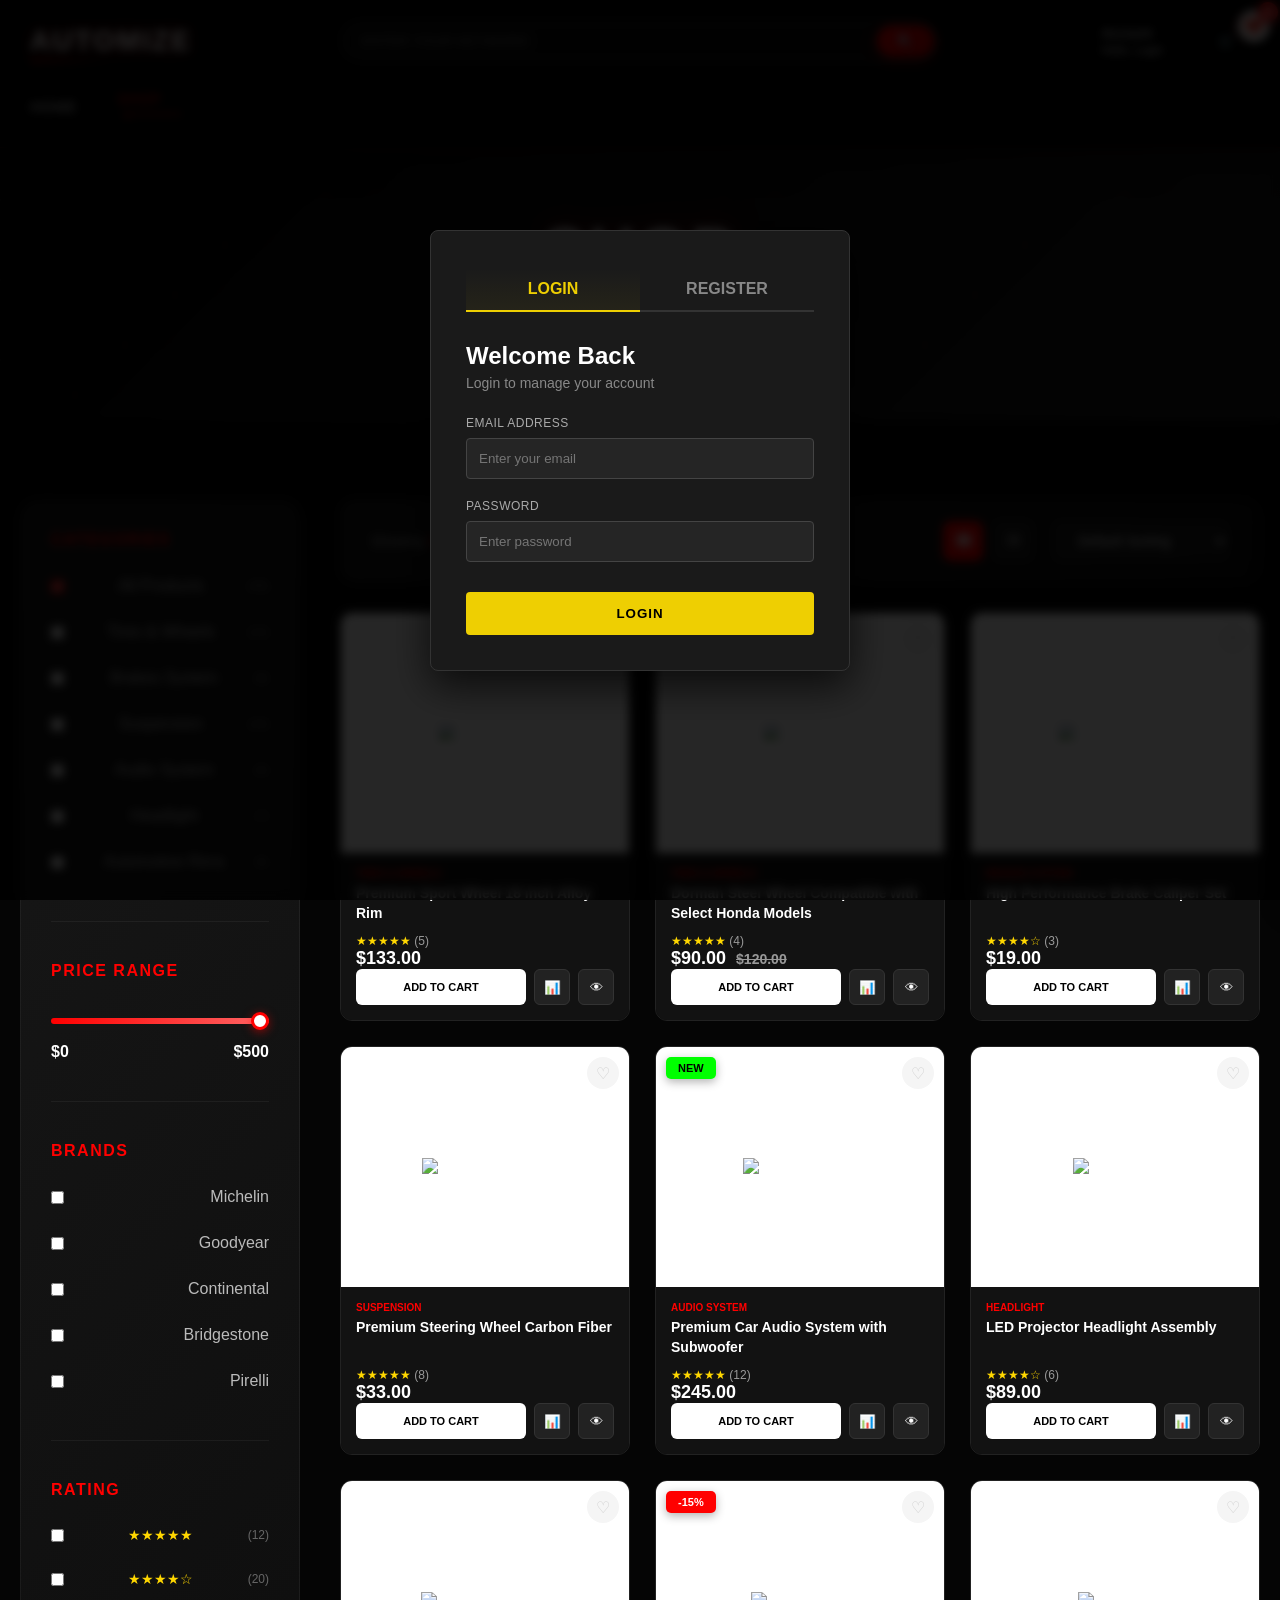
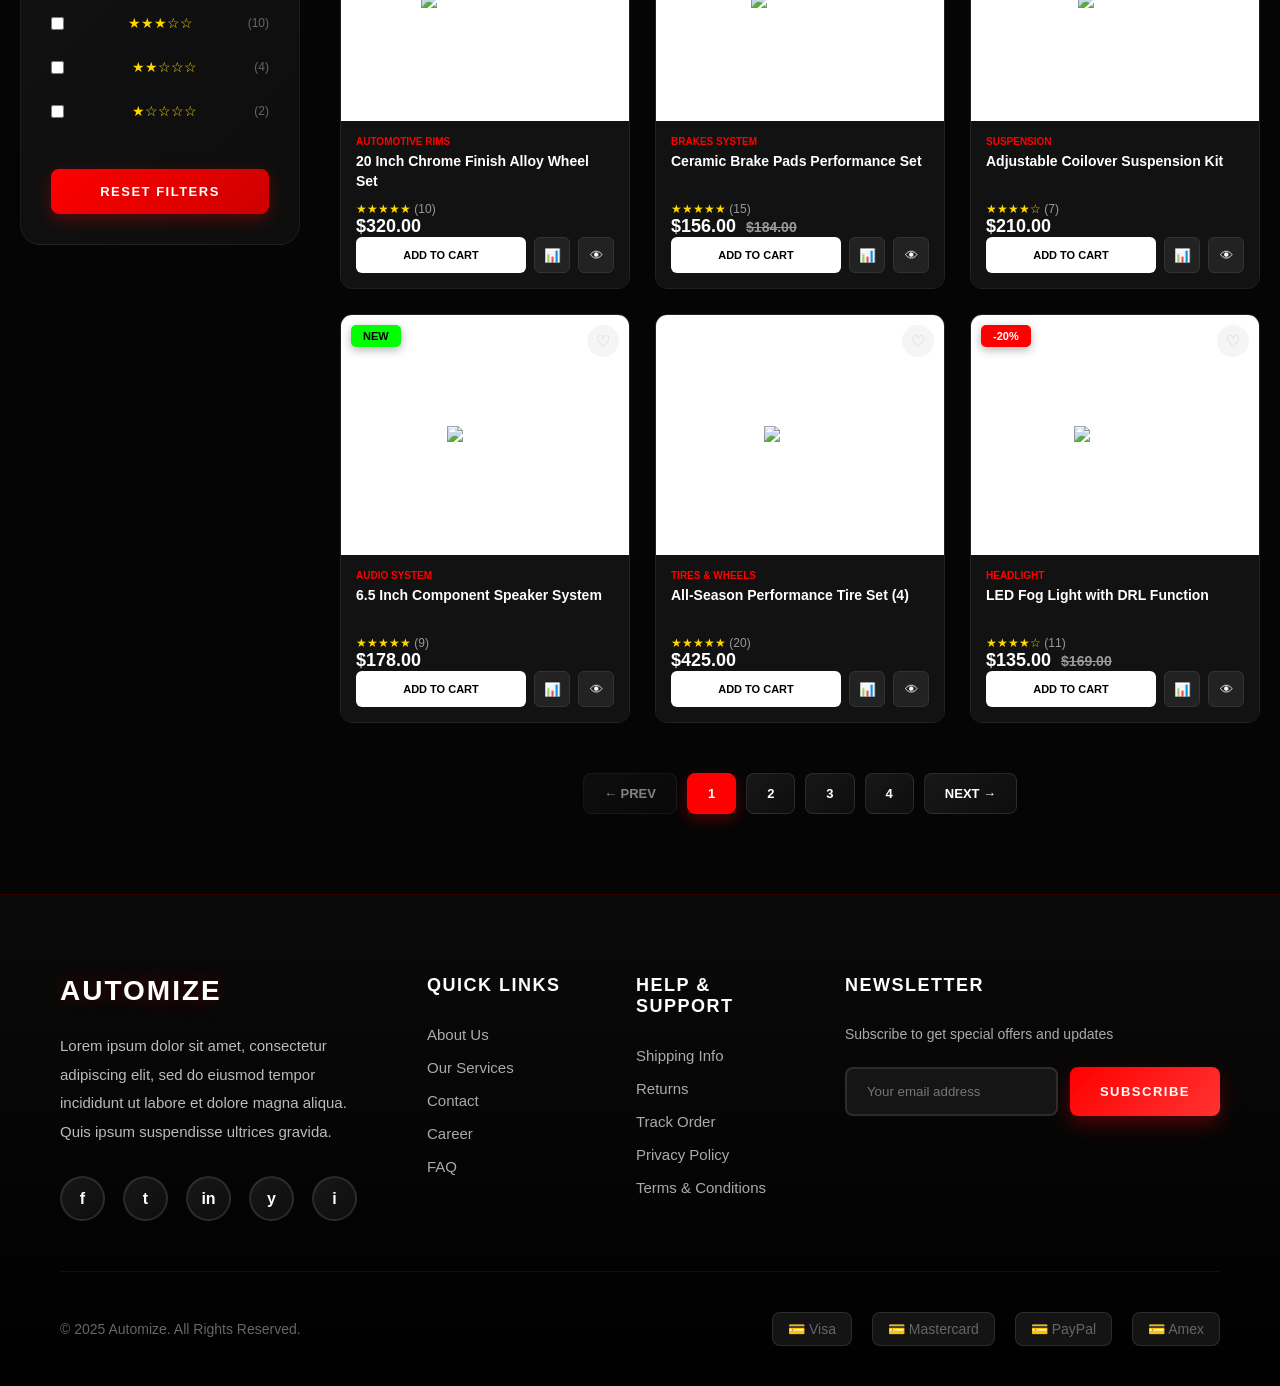
==== commit 0e33dabd: "update tinh nang" ====
--- a/shop.html
+++ b/shop.html
@@ -19,18 +19,19 @@
                 <button>🔍</button>
             </div>
             
-            <div class="header-icons">
-                <div class="icon-btn">
-                    Account<br><small>Hello, Login</small>
-                </div>
-                <div class="icon-btn">
-                    ❤️
-                    <span class="badge">0</span>
-                </div>
-                <div class="icon-btn">
-                    🛒
-                    <span class="badge">0</span>
-                </div>
+           <div class="header-icons">
+               <div class="icon-btn" id="account-btn">
+        <span id="user-display-name">Account</span><br>
+        <small id="user-status">Hello, Login</small>
+    </div>
+    <div class="icon-btn wishlist-btn">
+        ❤️
+        <span class="badge">0</span>
+    </div>
+    <div class="icon-btn" id="header-cart-btn">
+        🛒
+        <span class="badge">0</span>
+    </div>
             </div>
         </div>
         
@@ -54,15 +55,7 @@
                 </a>
             </div>
         </li>
-        <li class="dropdown">
-            <a href="#product">PRODUCT</a>
-            <div class="dropdown-content">
-                <a href="#" data-category="tires">Tires & Wheels</a>
-                <a href="#" data-category="brakes">Brakes System</a>
-                <a href="#" data-category="suspension">Suspension</a>
-                <a href="#" data-category="audio">Audio System</a>
-            </div>
-        </li>
+        
     </ul>
 </nav>
     </header>
@@ -576,6 +569,75 @@
             </div>
         </div>
     </footer>
+    <div class="cart-overlay"></div>
+    <div class="cart-sidebar">
+        <div class="cart-header">
+            <h3>YOUR CART <span id="cart-total-count">(0)</span></h3>
+            <button class="close-cart">&times;</button>
+        </div>
+        
+        <div class="cart-items-container">
+            <div class="cart-empty-state">
+                <p>Your cart is empty</p>
+            </div>
+        </div>
+
+        <div class="cart-footer">
+            <div class="cart-total">
+                <span>Subtotal:</span>
+                <span id="cart-subtotal">$0.00</span>
+            </div>
+            <button class="checkout-btn">CHECKOUT</button>
+            <button class="view-cart-btn">VIEW CART</button>
+        </div>
+    </div>
+
+    <div id="auth-modal" class="modal-overlay">
+        <div class="modal-container">
+            <button class="modal-close">&times;</button>
+            
+            <div class="auth-tabs">
+                <button class="auth-tab active" data-target="login-form">Login</button>
+                <button class="auth-tab" data-target="register-form">Register</button>
+            </div>
+
+            <form id="login-form" class="auth-form active">
+                <h3>Welcome Back</h3>
+                <p>Login to manage your account</p>
+                <div class="form-group">
+                    <label>Email Address</label>
+                    <input type="email" id="login-email" placeholder="Enter your email" required>
+                </div>
+                <div class="form-group">
+                    <label>Password</label>
+                    <input type="password" id="login-password" placeholder="Enter password" required>
+                </div>
+                <button type="submit" class="submit-btn">LOGIN</button>
+            </form>
+
+            <form id="register-form" class="auth-form">
+                <h3>Create Account</h3>
+                <p>Join us for exclusive offers</p>
+                <div class="form-group">
+                    <label>Full Name</label>
+                    <input type="text" id="reg-name" placeholder="Your full name" required>
+                </div>
+                <div class="form-group">
+                    <label>Email Address</label>
+                    <input type="email" id="reg-email" placeholder="Enter your email" required>
+                </div>
+                <div class="form-group">
+                    <label>Password</label>
+                    <input type="password" id="reg-password" placeholder="Create password" required>
+                </div>
+                <div class="form-group">
+                    <label>Confirm Password</label>
+                    <input type="password" id="reg-confirm-password" placeholder="Confirm password" required>
+                </div>
+                <button type="submit" class="submit-btn">REGISTER</button>
+            </form>
+        </div>
+    </div>
 
     <script src="https://cdnjs.cloudflare.com/ajax/libs/jquery/3.7.1/jquery.min.js"></script>
     <script src="js/main.js"></script>
--- a/css/style.css
+++ b/css/style.css
@@ -1,9 +1,5 @@
-/* ===================================
-   AUTOMIZE - AUTOMOTIVE E-COMMERCE
-   Enhanced Realistic Stylesheet
-   =================================== */
-   @import url('https://fonts.googleapis.com/css2?family=Montserrat:wght@800;900&family=Oswald:wght@500;700&display=swap');
-/* Reset & Base Styles */
+@import url('https://fonts.googleapis.com/css2?family=Montserrat:wght@800;900&family=Oswald:wght@500;700&display=swap');
+
 * {
     margin: 0;
     padding: 0;
@@ -17,7 +13,10 @@
     overflow-x: hidden;
 }
 
-/* Custom Scrollbar */
+body.auth-locked {
+    overflow: hidden;
+}
+
 ::-webkit-scrollbar {
     width: 10px;
 }
@@ -34,10 +33,6 @@
 ::-webkit-scrollbar-thumb:hover {
     background: #cc0000;
 }
-
-/* ===================================
-   HEADER & NAVIGATION
-   =================================== */
 
 header {
     background: linear-gradient(180deg, rgba(0, 0, 0, 0.98) 0%, rgba(0, 0, 0, 0.95) 100%);
@@ -226,7 +221,6 @@
     color: #ff0000;
 }
 
-/* Dropdown Menu */
 .dropdown {
     position: relative;
 }
@@ -277,7 +271,7 @@
     padding-left: 30px;
 }
 
-   .hero {
+.hero {
     margin-top: 120px;
     height: 700px;
     background-image: url('https://octane.rent/wp-content/uploads/2025/09/Koenigsegg_Jesko_1.jpg');
@@ -291,7 +285,6 @@
     overflow: hidden;
 }
 
-/* Gradient overlay chéo từ trái sang phải */
 .hero::before {
     content: '';
     position: absolute;
@@ -309,7 +302,6 @@
     z-index: 0;
 }
 
-/* Hiệu ứng particles động */
 .hero::after {
     content: '';
     position: absolute;
@@ -516,7 +508,6 @@
     transform: translateY(-2px) scale(1.02);
 }
 
-/* Accent line decoration */
 .hero-content::before {
     content: '';
     position: absolute;
@@ -541,66 +532,6 @@
     }
 }
 
-/* Responsive cho tablet */
-@media (max-width: 1024px) {
-    .hero {
-        padding: 0 60px;
-    }
-    
-    .hero h1 {
-        font-size: 52px;
-    }
-    
-    .hero h1 .highlight {
-        font-size: 58px;
-    }
-}
-
-/* Responsive cho mobile */
-@media (max-width: 768px) {
-    .hero {
-        height: 600px;
-        padding: 0 30px;
-        margin-top: 80px;
-        background-position: 70% center;
-    }
-    
-    .hero::before {
-        background: linear-gradient(
-            to bottom,
-            rgba(0, 0, 0, 0.9) 0%,
-            rgba(0, 0, 0, 0.75) 40%,
-            rgba(0, 0, 0, 0.5) 70%,
-            transparent 100%
-        );
-    }
-    
-    .hero-content::before {
-        display: none;
-    }
-    
-    .hero h1 {
-        font-size: 40px;
-    }
-    
-    .hero h1 .highlight {
-        font-size: 46px;
-    }
-    
-    .hero-btn {
-        padding: 16px 40px;
-        font-size: 12px;
-    }
-    
-    .hero-tag {
-        font-size: 9px;
-        padding: 8px 20px;
-    }
-}
-/* ===================================
-   FEATURES SECTION
-   =================================== */
-
 .features {
     padding: 80px 60px;
     background: #0a0a0a;
@@ -691,13 +622,10 @@
     line-height: 1.7;
     font-size: 14px;
 }
-/* ===================================
-   PRODUCTS SECTION - CINEMATIC STYLE
-   =================================== */
-
-   .products {
+
+.products {
     padding: 100px 60px;
-    background: #050505; /* Nền đen sâu thẳm */
+    background: #050505;
 }
 
 .section-header h2 {
@@ -718,70 +646,58 @@
     margin: 0 auto;
 }
 
-/* --- THIẾT LẬP THẺ CARD --- */
 .promo-card {
-    height: 450px; /* Tăng chiều cao lên chút cho thoáng */
+    height: 450px;
     border-radius: 25px;
     overflow: hidden;
     position: relative;
-    border: 1px solid rgba(255, 255, 255, 0.05); /* Viền siêu mỏng */
+    border: 1px solid rgba(255, 255, 255, 0.05);
     transition: all 0.5s cubic-bezier(0.25, 0.8, 0.25, 1);
-    
-    /* Flexbox căn chữ */
     display: flex;
     align-items: center;
     justify-content: flex-start;
-    
     background-repeat: no-repeat;
-    
-    /* MẤU CHỐT: auto 100% giúp ảnh cao bằng thẻ, không bị cắt trên dưới */
     background-size: auto 100%; 
-    background-position: right center; /* Ghim ảnh sang phải */
+    background-position: right center;
 }
 
 .promo-card:hover {
-    transform: translateY(-10px) scale(1.02); /* Phóng to nhẹ khi hover */
+    transform: translateY(-10px) scale(1.02);
     box-shadow: 0 30px 60px rgba(0,0,0,0.8);
     border-color: rgba(255, 255, 255, 0.2);
 }
 
-/* --- CARD 1: MICHELIN (Nền đen) --- */
 .promo-card.dark {
     background-color: #0a0a0a;
-    
-    /* ĐIỀU CHỈNH GRADIENT MỎNG HƠN: */
     background-image: 
         linear-gradient(90deg, 
-            rgba(0,0,0, 0.95) 0%,   /* Mép trái: Đậm để rõ chữ */
-            rgba(0,0,0, 0.5) 35%,   /* Giữa chữ: Giảm độ đậm xuống 50% (nhìn xuyên thấu được) */
-            rgba(0,0,0, 0.0) 55%    /* Tại 55%: Biến mất hoàn toàn (Trong suốt) */
+            rgba(0,0,0, 0.95) 0%,
+            rgba(0,0,0, 0.5) 35%,
+            rgba(0,0,0, 0.0) 55%
         ),
         url('https://koenigsegg-cdn-g7eehhd6f0ewcaff.z02.azurefd.net/drupal/styles/1400x1000/azure/2022-04/Koenigsegg%20Jesko%20Absolut%20-%20Rear%20Tire.jpg?h=8621d985&itok=nxnsPBPc'); 
 }
 
-/* --- CARD 2: BRAKES (Nền đỏ) --- */
 .promo-card.red {
     background-color: #400000;
-    
     background-image: 
         linear-gradient(90deg, 
-            rgba(64,0,0, 0.95) 0%,   /* Mép trái: Đỏ đậm */
-            rgba(64,0,0, 0.5) 35%,   /* Giữa chữ: Đỏ mờ 50% */
-            rgba(64,0,0, 0.0) 55%    /* Tại 55%: Biến mất hoàn toàn */
+            rgba(64,0,0, 0.95) 0%,
+            rgba(64,0,0, 0.5) 35%,
+            rgba(64,0,0, 0.0) 55%
         ),
         url('https://www.europeanprestige.co.uk/blobs/stock/734/images/6d5951d7-cdd9-4cd4-a3d2-922b65313021/hi4a8640.jpg?width=2000&height=1333');
 }
 
-/* --- PHẦN CHỮ --- */
 .promo-card > div {
     position: relative;
     z-index: 2;
     padding-left: 50px;
-    width: 45%; /* Giới hạn chữ không được chạm vào xe */
+    width: 45%;
 }
 
 .promo-card h3 {
-    font-size: 48px; /* Chữ to hơn chút */
+    font-size: 48px;
     color: #fff;
     margin-bottom: 15px;
     font-family: 'Oswald', sans-serif;
@@ -801,10 +717,9 @@
     font-weight: 500;
 }
 
-/* NÚT BẤM */
 .promo-btn {
     padding: 15px 40px;
-    background: rgba(255,255,255,0.1); /* Nền kính mờ */
+    background: rgba(255,255,255,0.1);
     backdrop-filter: blur(5px);
     color: #fff;
     border: 1px solid rgba(255,255,255,0.5);
@@ -827,32 +742,6 @@
     border-color: #ff0000;
     box-shadow: 0 0 20px rgba(255, 0, 0, 0.4);
 }
-
-/* RESPONSIVE */
-@media (max-width: 992px) {
-    .product-promo { grid-template-columns: 1fr; }
-    .promo-card { 
-        height: 380px; 
-        background-size: cover; /* Trên đt thì dùng cover cho lấp đầy */
-        background-position: center; 
-    }
-    .promo-card.dark, .promo-card.red {
-        /* Trên điện thoại phủ tối toàn bộ để đọc chữ */
-        background-image: 
-            linear-gradient(to right, rgba(0,0,0,0.8), rgba(0,0,0,0.4)),
-            url('https://i.imgur.com/L8tqTqP.png'); 
-    }
-    .promo-card.red {
-        background-image: 
-            linear-gradient(to right, rgba(60,0,0,0.9), rgba(60,0,0,0.4)),
-            url('https://i.imgur.com/5pHsO32.png');
-    }
-    .promo-card > div { width: 100%; padding-left: 30px; }
-}
-
-/* ===================================
-   CATEGORIES
-   =================================== */
 
 .categories {
     max-width: 1400px;
@@ -936,16 +825,12 @@
     color: #fff;
 }
 
-/* ===================================
-   BEST SELLERS - GIAO DIỆN 4 CỘT (CHUẨN)
-   =================================== */
-
-   .best-sellers {
-    background: #050505; /* Nền web đen tuyền */
+.best-sellers {
+    background: #050505;
     padding: 80px 20px;
 }
 
-.section-header h2 {
+.best-sellers .section-header h2 {
     color: #fff;
     font-size: 40px;
     text-align: center;
@@ -955,7 +840,6 @@
     letter-spacing: 2px;
 }
 
-/* TABS */
 .product-tabs {
     display: flex;
     justify-content: center;
@@ -983,17 +867,14 @@
     color: #fff;
 }
 
-/* LƯỚI SẢN PHẨM (4 CỘT) */
 .product-grid {
     display: grid;
-    /* QUAN TRỌNG: Chia 4 cột */
     grid-template-columns: repeat(4, 1fr); 
-    gap: 25px; /* Khoảng cách vừa phải */
-    max-width: 1400px; /* Mở rộng khung để chứa đủ 4 thẻ */
+    gap: 25px;
+    max-width: 1400px;
     margin: 0 auto;
 }
 
-/* --- THIẾT KẾ THẺ (CARD) --- */
 .product-card {
     border-radius: 12px;
     overflow: hidden;
@@ -1009,10 +890,8 @@
     box-shadow: 0 10px 30px rgba(255, 0, 0, 0.15);
 }
 
-/* --- 1. PHẦN ẢNH (NỀN TRẮNG - CHIỀU CAO VỪA PHẢI) --- */
 .product-image {
     background: #ffffff;
-    /* Giảm xuống 240px vì thẻ hẹp hơn, để ảnh cao quá thẻ sẽ xấu */
     height: 240px; 
     width: 100%;
     display: flex;
@@ -1057,10 +936,9 @@
     color: #fff;
 }
 
-/* --- 2. PHẦN CHỮ (NỀN ĐEN - GỌN GÀNG) --- */
 .product-info {
     background: #121212;
-    padding: 15px; /* Padding nhỏ gọn */
+    padding: 15px;
     flex-grow: 1;
     display: flex;
     flex-direction: column;
@@ -1106,7 +984,6 @@
     font-size: 12px;
 }
 
-/* --- 3. CỤM NÚT --- */
 .product-actions {
     display: flex;
     gap: 8px;
@@ -1151,26 +1028,9 @@
     border-color: #ff0000;
 }
 
-/* RESPONSIVE: Xử lý khi màn hình nhỏ lại */
-@media (max-width: 1200px) {
-    .product-grid { grid-template-columns: repeat(3, 1fr); } /* Laptop nhỏ: 3 cột */
-}
-
-@media (max-width: 992px) {
-    .product-grid { grid-template-columns: repeat(2, 1fr); } /* Tablet: 2 cột */
-}
-
-@media (max-width: 600px) {
-    .product-grid { grid-template-columns: 1fr; } /* Mobile: 1 cột */
-}
-
-/* ===================================
-   FLASH SALE - GIAO DIỆN LIGHT CARD (GIỐNG HÌNH MẪU)
-   =================================== */
-
-   .flash-sale {
+.flash-sale {
     padding: 80px 20px;
-    background: #050505; /* Nền web đen tuyền để làm nổi bật thẻ trắng */
+    background: #050505;
 }
 
 .flash-sale .section-header h2 {
@@ -1185,29 +1045,26 @@
     max-width: 1400px;
     margin: 0 auto;
     display: grid;
-    grid-template-columns: repeat(2, 1fr); /* 2 Thẻ lớn ngang nhau */
+    grid-template-columns: repeat(2, 1fr);
     gap: 30px;
 }
 
-/* --- THIẾT KẾ THẺ (NỀN TRẮNG) --- */
 .flash-card {
     background: #ffffff;
     border-radius: 12px;
     padding: 30px;
-    display: flex; /* Bố cục ngang: Ảnh trái - Chữ phải */
+    display: flex;
     gap: 30px;
     position: relative;
-    border: 3px solid transparent; /* Viền chờ */
+    border: 3px solid transparent;
     transition: all 0.4s;
     align-items: center;
 }
 
-/* Card 1: Viền Xanh Lá (Giống mẫu) */
 .flash-card.border-green {
     border-color: #66cc33;
 }
 
-/* Card 2: Viền Vàng (Giống mẫu) */
 .flash-card.border-yellow {
     border-color: #ffd700;
 }
@@ -1217,7 +1074,6 @@
     box-shadow: 0 15px 40px rgba(255, 255, 255, 0.1);
 }
 
-/* Badge (NEW/SALE) */
 .flash-badge {
     position: absolute;
     top: 20px;
@@ -1231,9 +1087,8 @@
     z-index: 5;
 }
 
-/* --- PHẦN HÌNH ẢNH (BÊN TRÁI) --- */
 .flash-image {
-    flex: 0 0 45%; /* Chiếm 45% chiều rộng thẻ */
+    flex: 0 0 45%;
     height: 250px;
     display: flex;
     align-items: center;
@@ -1251,7 +1106,6 @@
     transform: scale(1.1) rotate(-5deg);
 }
 
-/* --- PHẦN NỘI DUNG (BÊN PHẢI) --- */
 .flash-content {
     flex: 1;
     display: flex;
@@ -1260,7 +1114,7 @@
 }
 
 .flash-rating {
-    color: #ffd700; /* Sao màu vàng */
+    color: #ffd700;
     margin-bottom: 10px;
     font-size: 14px;
 }
@@ -1270,14 +1124,13 @@
     margin-bottom: 15px;
     line-height: 1.4;
     font-weight: 700;
-    color: #000; /* Chữ đen */
+    color: #000;
     display: -webkit-box;
     -webkit-line-clamp: 2;
     -webkit-box-orient: vertical;
     overflow: hidden;
 }
 
-/* Giá tiền */
 .flash-prices {
     display: flex;
     gap: 15px;
@@ -1287,13 +1140,13 @@
 
 .flash-price {
     font-size: 24px;
-    color: #000; /* Giá hiện tại màu đen */
+    color: #000;
     font-weight: 800;
 }
 
 .flash-old-price {
     font-size: 16px;
-    color: #bbb; /* Giá cũ màu xám */
+    color: #bbb;
     text-decoration: line-through;
 }
 
@@ -1306,7 +1159,6 @@
     font-weight: 700;
 }
 
-/* Đồng hồ đếm ngược (Nền Vàng - Chữ Đen) */
 .countdown {
     display: flex;
     gap: 10px;
@@ -1314,7 +1166,7 @@
 }
 
 .countdown-item {
-    background: #ffd700; /* Nền vàng */
+    background: #ffd700;
     color: #000;
     padding: 8px 5px;
     border-radius: 6px;
@@ -1337,7 +1189,6 @@
     margin-top: 2px;
 }
 
-/* Thanh tiến trình */
 .progress-bar {
     width: 100%;
     height: 8px;
@@ -1349,7 +1200,6 @@
 
 .progress-fill {
     height: 100%;
-    /* Gradient Cam đỏ */
     background: linear-gradient(90deg, #ff9900, #ff0000); 
     border-radius: 10px;
 }
@@ -1359,16 +1209,6 @@
     font-size: 12px;
     font-weight: 700;
 }
-
-/* Responsive Mobile */
-@media (max-width: 992px) {
-    .flash-sale-grid { grid-template-columns: 1fr; } /* Về 1 cột dọc */
-    .flash-card { flex-direction: column; text-align: center; } /* Ảnh trên chữ dưới */
-    .flash-prices, .countdown { justify-content: center; }
-} 
-/* ===================================
-   BRANDS
-   =================================== */
 
 .brands {
     padding: 100px 60px;
@@ -1396,7 +1236,7 @@
 
 .brand-card {
     background: linear-gradient(135deg, rgba(26, 26, 26, 0.9), rgba(15, 15, 15, 0.9));
-    padding: 20px; /* Padding cho logo thoáng hơn */
+    padding: 20px;
     border-radius: 20px;
     display: flex;
     align-items: center;
@@ -1405,16 +1245,15 @@
     transition: all 0.4s;
     cursor: pointer;
     border: 2px solid transparent;
-    overflow: hidden; /* Cắt ảnh nếu tràn */
-}
-
-/* --- BỔ SUNG: CSS CHO ẢNH LOGO ĐỂ KHÔNG BỊ VỠ --- */
+    overflow: hidden;
+}
+
 .brand-card img {
-    max-width: 80%; /* Logo không chiếm hết khung */
+    max-width: 80%;
     max-height: 80%;
-    object-fit: contain; /* Giữ nguyên tỉ lệ ảnh */
-    filter: grayscale(100%) brightness(200%); /* Làm trắng đen sáng màu */
-    opacity: 0.6; /* Làm mờ đi một chút */
+    object-fit: contain;
+    filter: grayscale(100%) brightness(200%);
+    opacity: 0.6;
     transition: all 0.4s ease;
 }
 
@@ -1422,19 +1261,14 @@
     border-color: #ff0000;
     transform: translateY(-8px) scale(1.05);
     box-shadow: 0 20px 50px rgba(255, 0, 0, 0.2);
-    background: #fff; /* Khi di chuột vào thì nền trắng */
+    background: #fff;
 }
 
 .brand-card:hover img {
-    filter: grayscale(0%); /* Trả lại màu gốc của logo */
-    opacity: 1; /* Rõ nét */
+    filter: grayscale(0%);
+    opacity: 1;
     transform: scale(1.1);
 }
-/* --- KẾT THÚC BỔ SUNG --- */
-
-/* ===================================
-   LOCATIONS
-   =================================== */
 
 .locations {
     padding: 100px 60px;
@@ -1485,10 +1319,6 @@
     transform: scale(1.02);
     box-shadow: 0 25px 70px rgba(0, 0, 0, 0.7);
 }
-
-/* ===================================
-   PRICING
-   =================================== */
 
 .pricing {
     padding: 100px 60px;
@@ -1635,10 +1465,6 @@
     filter: drop-shadow(0 2px 5px rgba(255, 0, 0, 0.3));
 }
 
-/* ===================================
-   FOOTER
-   =================================== */
-
 footer {
     background: linear-gradient(180deg, #0a0a0a 0%, #000 100%);
     padding: 80px 60px 40px;
@@ -1798,90 +1624,433 @@
     transform: translateY(-2px);
 }
 
-/* ===================================
-   RESPONSIVE DESIGN
-   =================================== */
-
+/* RESPONSIVE */
 @media (max-width: 1200px) {
-    .product-grid {
-        grid-template-columns: repeat(3, 1fr);
-    }
-    
-    .categories {
-        grid-template-columns: repeat(3, 1fr);
-    }
-    
-    .brands-grid {
-        grid-template-columns: repeat(4, 1fr);
-    }
-    
-    .pricing-grid {
-        grid-template-columns: repeat(2, 1fr);
-    }
+    .product-grid { grid-template-columns: repeat(3, 1fr); }
+    .categories { grid-template-columns: repeat(3, 1fr); }
+    .brands-grid { grid-template-columns: repeat(4, 1fr); }
+    .pricing-grid { grid-template-columns: repeat(2, 1fr); }
+}
+
+@media (max-width: 992px) {
+    .product-grid { grid-template-columns: repeat(2, 1fr); }
+    .product-promo { grid-template-columns: 1fr; }
+    .promo-card { height: 380px; background-size: cover; background-position: center; }
+    .promo-card.dark, .promo-card.red { background-image: linear-gradient(to right, rgba(0,0,0,0.8), rgba(0,0,0,0.4)), url('https://i.imgur.com/L8tqTqP.png'); }
+    .promo-card.red { background-image: linear-gradient(to right, rgba(60,0,0,0.9), rgba(60,0,0,0.4)), url('https://i.imgur.com/5pHsO32.png'); }
+    .promo-card > div { width: 100%; padding-left: 30px; }
+    .flash-sale-grid { grid-template-columns: 1fr; }
+    .flash-card { flex-direction: column; text-align: center; }
+    .flash-prices, .countdown { justify-content: center; }
 }
 
 @media (max-width: 768px) {
-    .nav-menu {
-        flex-direction: column;
-        gap: 15px;
-    }
-    
-    .product-grid,
-    .categories,
-    .brands-grid {
-        grid-template-columns: repeat(2, 1fr);
-    }
-    
-    .product-promo,
-    .flash-sale-grid,
-    .location-content,
-    .footer-content,
-    .pricing-grid {
-        grid-template-columns: 1fr;
-    }
-    
-    .hero h1 {
-        font-size: 40px;
-    }
-    
-    .flash-card {
-        flex-direction: column;
-    }
-    
-    .features-grid {
-        grid-template-columns: 1fr;
-    }
-    
-    .hero {
-        height: 500px;
-        padding: 0 30px;
-    }
+    .nav-menu { flex-direction: column; gap: 15px; }
+    .product-grid, .categories, .brands-grid { grid-template-columns: repeat(2, 1fr); }
+    .product-promo, .flash-sale-grid, .location-content, .footer-content, .pricing-grid { grid-template-columns: 1fr; }
+    .hero h1 { font-size: 40px; }
+    .flash-card { flex-direction: column; }
+    .features-grid { grid-template-columns: 1fr; }
+    .hero { height: 500px; padding: 0 30px; }
 }
 
 @media (max-width: 480px) {
-    .product-grid,
-    .categories,
-    .brands-grid,
-    .pricing-grid {
-        grid-template-columns: 1fr;
-    }
-    
-    .header-top {
-        flex-direction: column;
-        gap: 15px;
-    }
-    
-    .search-bar {
-        margin: 0;
-        max-width: 100%;
-    }
-    
-    .section-header h2 {
-        font-size: 32px;
-    }
-    
-    .hero h1 {
-        font-size: 32px;
-    }
-    
+    .product-grid, .categories, .brands-grid, .pricing-grid { grid-template-columns: 1fr; }
+    .header-top { flex-direction: column; gap: 15px; }
+    .search-bar { margin: 0; max-width: 100%; }
+    .section-header h2 { font-size: 32px; }
+    .hero h1 { font-size: 32px; }
+}
+
+/* === AUTH MODAL STYLES === */
+.modal-overlay {
+    display: none;
+    position: fixed;
+    top: 0;
+    left: 0;
+    width: 100%;
+    height: 100%;
+    background: rgba(0, 0, 0, 0.85);
+    z-index: 10000;
+    justify-content: center;
+    align-items: center;
+    backdrop-filter: blur(5px);
+}
+
+/* Ẩn nút X khi bắt buộc đăng nhập */
+.modal-overlay.forced .modal-close {
+    display: none !important;
+}
+
+.modal-container {
+    background: #1a1a1a;
+    width: 420px;
+    max-width: 90%;
+    padding: 35px;
+    border-radius: 8px;
+    border: 1px solid #333;
+    position: relative;
+    box-shadow: 0 15px 40px rgba(0,0,0,0.7);
+    animation: slideDown 0.3s ease;
+}
+
+@keyframes slideDown {
+    from { transform: translateY(-30px); opacity: 0; }
+    to { transform: translateY(0); opacity: 1; }
+}
+
+.modal-close {
+    position: absolute;
+    top: 15px;
+    right: 20px;
+    background: none;
+    border: none;
+    color: #fff;
+    font-size: 28px;
+    cursor: pointer;
+    line-height: 1;
+    z-index: 2;
+}
+
+.modal-close:hover {
+    color: #eecf02;
+}
+
+.auth-tabs {
+    display: flex;
+    margin-bottom: 30px;
+    border-bottom: 2px solid #333;
+}
+
+.auth-tab {
+    flex: 1;
+    background: none;
+    border: none;
+    color: #888;
+    padding: 12px;
+    font-size: 16px;
+    font-weight: 700;
+    text-transform: uppercase;
+    cursor: pointer;
+    transition: 0.3s;
+    position: relative;
+    bottom: -2px;
+    border-bottom: 2px solid transparent;
+}
+
+.auth-tab.active {
+    color: #eecf02;
+    border-bottom-color: #eecf02;
+    background: linear-gradient(to top, rgba(238, 207, 2, 0.05), transparent);
+}
+
+.auth-form {
+    display: none;
+    color: #fff;
+}
+
+.auth-form.active {
+    display: block;
+    animation: fadeIn 0.4s ease;
+}
+
+@keyframes fadeIn {
+    from { opacity: 0; }
+    to { opacity: 1; }
+}
+
+.auth-form h3 {
+    margin: 0 0 5px 0;
+    color: #fff;
+    font-size: 24px;
+}
+
+.auth-form p {
+    color: #888;
+    font-size: 14px;
+    margin-bottom: 25px;
+}
+
+.form-group {
+    margin-bottom: 20px;
+}
+
+.form-group label {
+    display: block;
+    margin-bottom: 8px;
+    font-size: 12px;
+    color: #aaa;
+    text-transform: uppercase;
+    letter-spacing: 0.5px;
+}
+
+.form-group input {
+    width: 100%;
+    padding: 12px;
+    background: #252525;
+    border: 1px solid #444;
+    color: #fff;
+    border-radius: 4px;
+    outline: none;
+    transition: 0.3s;
+    box-sizing: border-box;
+}
+
+.form-group input:focus {
+    border-color: #eecf02;
+    background: #2a2a2a;
+}
+
+.submit-btn {
+    width: 100%;
+    padding: 14px;
+    background: #eecf02;
+    color: #000;
+    border: none;
+    font-weight: 800;
+    text-transform: uppercase;
+    letter-spacing: 1px;
+    cursor: pointer;
+    margin-top: 10px;
+    border-radius: 4px;
+    transition: 0.3s;
+}
+
+.submit-btn:hover {
+    background: #fff;
+    transform: translateY(-2px);
+    box-shadow: 0 5px 15px rgba(238, 207, 2, 0.2);
+}
+
+.form-footer {
+    text-align: center;
+    margin-top: 20px;
+}
+
+.form-footer a {
+    color: #666;
+    text-decoration: none;
+    font-size: 13px;
+    transition: 0.3s;
+}
+
+.form-footer a:hover {
+    color: #eecf02;
+}
+
+/* === CART SIDEBAR STYLES === */
+.cart-overlay {
+    position: fixed;
+    top: 0;
+    left: 0;
+    width: 100%;
+    height: 100%;
+    background: rgba(0,0,0,0.7);
+    z-index: 9998;
+    display: none;
+    backdrop-filter: blur(2px);
+}
+
+.cart-sidebar {
+    position: fixed;
+    top: 0;
+    right: -400px;
+    width: 380px;
+    max-width: 90%;
+    height: 100%;
+    background: #1a1a1a;
+    z-index: 9999;
+    transition: right 0.4s cubic-bezier(0.77, 0, 0.175, 1);
+    box-shadow: -5px 0 30px rgba(0,0,0,0.5);
+    display: flex;
+    flex-direction: column;
+    border-left: 1px solid #333;
+}
+
+.cart-sidebar.open {
+    right: 0;
+}
+
+.cart-header {
+    padding: 20px;
+    border-bottom: 1px solid #333;
+    display: flex;
+    justify-content: space-between;
+    align-items: center;
+    background: #111;
+}
+
+.cart-header h3 {
+    font-size: 18px;
+    font-weight: 800;
+    margin: 0;
+    color: #fff;
+    letter-spacing: 1px;
+}
+
+.close-cart {
+    background: none;
+    border: none;
+    color: #fff;
+    font-size: 28px;
+    cursor: pointer;
+    line-height: 1;
+}
+
+.close-cart:hover {
+    color: #ff0000;
+}
+
+.cart-items-container {
+    flex: 1;
+    overflow-y: auto;
+    padding: 20px;
+}
+
+.cart-empty-state {
+    text-align: center;
+    margin-top: 50px;
+    color: #888;
+}
+
+.cart-item {
+    display: flex;
+    gap: 15px;
+    margin-bottom: 20px;
+    padding-bottom: 20px;
+    border-bottom: 1px solid #333;
+    animation: slideInRight 0.3s ease;
+}
+
+.cart-item-img {
+    width: 70px;
+    height: 70px;
+    border-radius: 8px;
+    background: #fff;
+    display: flex;
+    align-items: center;
+    justify-content: center;
+}
+
+.cart-item-img img {
+    max-width: 90%;
+    max-height: 90%;
+    object-fit: contain;
+}
+
+.cart-item-details {
+    flex: 1;
+}
+
+.cart-item-title {
+    font-size: 13px;
+    font-weight: 600;
+    color: #fff;
+    margin-bottom: 5px;
+    line-height: 1.4;
+    display: -webkit-box;
+    -webkit-line-clamp: 2;
+    -webkit-box-orient: vertical;
+    overflow: hidden;
+}
+
+.cart-item-price {
+    color: #ff0000;
+    font-weight: 700;
+    font-size: 14px;
+    margin-bottom: 8px;
+}
+
+.cart-item-actions {
+    display: flex;
+    justify-content: space-between;
+    align-items: center;
+}
+
+.qty-control {
+    display: flex;
+    align-items: center;
+    background: #222;
+    border-radius: 4px;
+    padding: 2px 5px;
+}
+
+.qty-btn {
+    background: none;
+    border: none;
+    color: #fff;
+    font-weight: bold;
+    padding: 2px 8px;
+    cursor: pointer;
+}
+
+.qty-val {
+    font-size: 12px;
+    color: #fff;
+    padding: 0 5px;
+}
+
+.remove-item {
+    background: none;
+    border: none;
+    color: #666;
+    font-size: 18px;
+    cursor: pointer;
+    transition: 0.3s;
+}
+
+.remove-item:hover {
+    color: #ff0000;
+}
+
+.cart-footer {
+    padding: 20px;
+    background: #111;
+    border-top: 1px solid #333;
+}
+
+.cart-total {
+    display: flex;
+    justify-content: space-between;
+    font-size: 18px;
+    font-weight: 800;
+    color: #fff;
+    margin-bottom: 20px;
+}
+
+#cart-subtotal {
+    color: #ff0000;
+}
+
+.checkout-btn {
+    width: 100%;
+    padding: 15px;
+    background: #ff0000;
+    color: #fff;
+    border: none;
+    font-weight: 800;
+    text-transform: uppercase;
+    cursor: pointer;
+    margin-bottom: 10px;
+    transition: 0.3s;
+}
+
+.checkout-btn:hover {
+    background: #cc0000;
+}
+
+.view-cart-btn {
+    width: 100%;
+    padding: 12px;
+    background: transparent;
+    color: #fff;
+    border: 1px solid #444;
+    font-weight: 700;
+    text-transform: uppercase;
+    cursor: pointer;
+    transition: 0.3s;
+}
+
+.view-cart-btn:hover {
+    border-color: #fff;
 }
--- a/css/shop.css
+++ b/css/shop.css
@@ -1,8 +1,4 @@
-/* ==========================================================================
-   AUTOMIZE SHOP CSS - FIXED & OPTIMIZED
-   ========================================================================== */
-
-/* Page Header */
+
 .page-header {
     margin-top: 120px;
     height: 300px;
